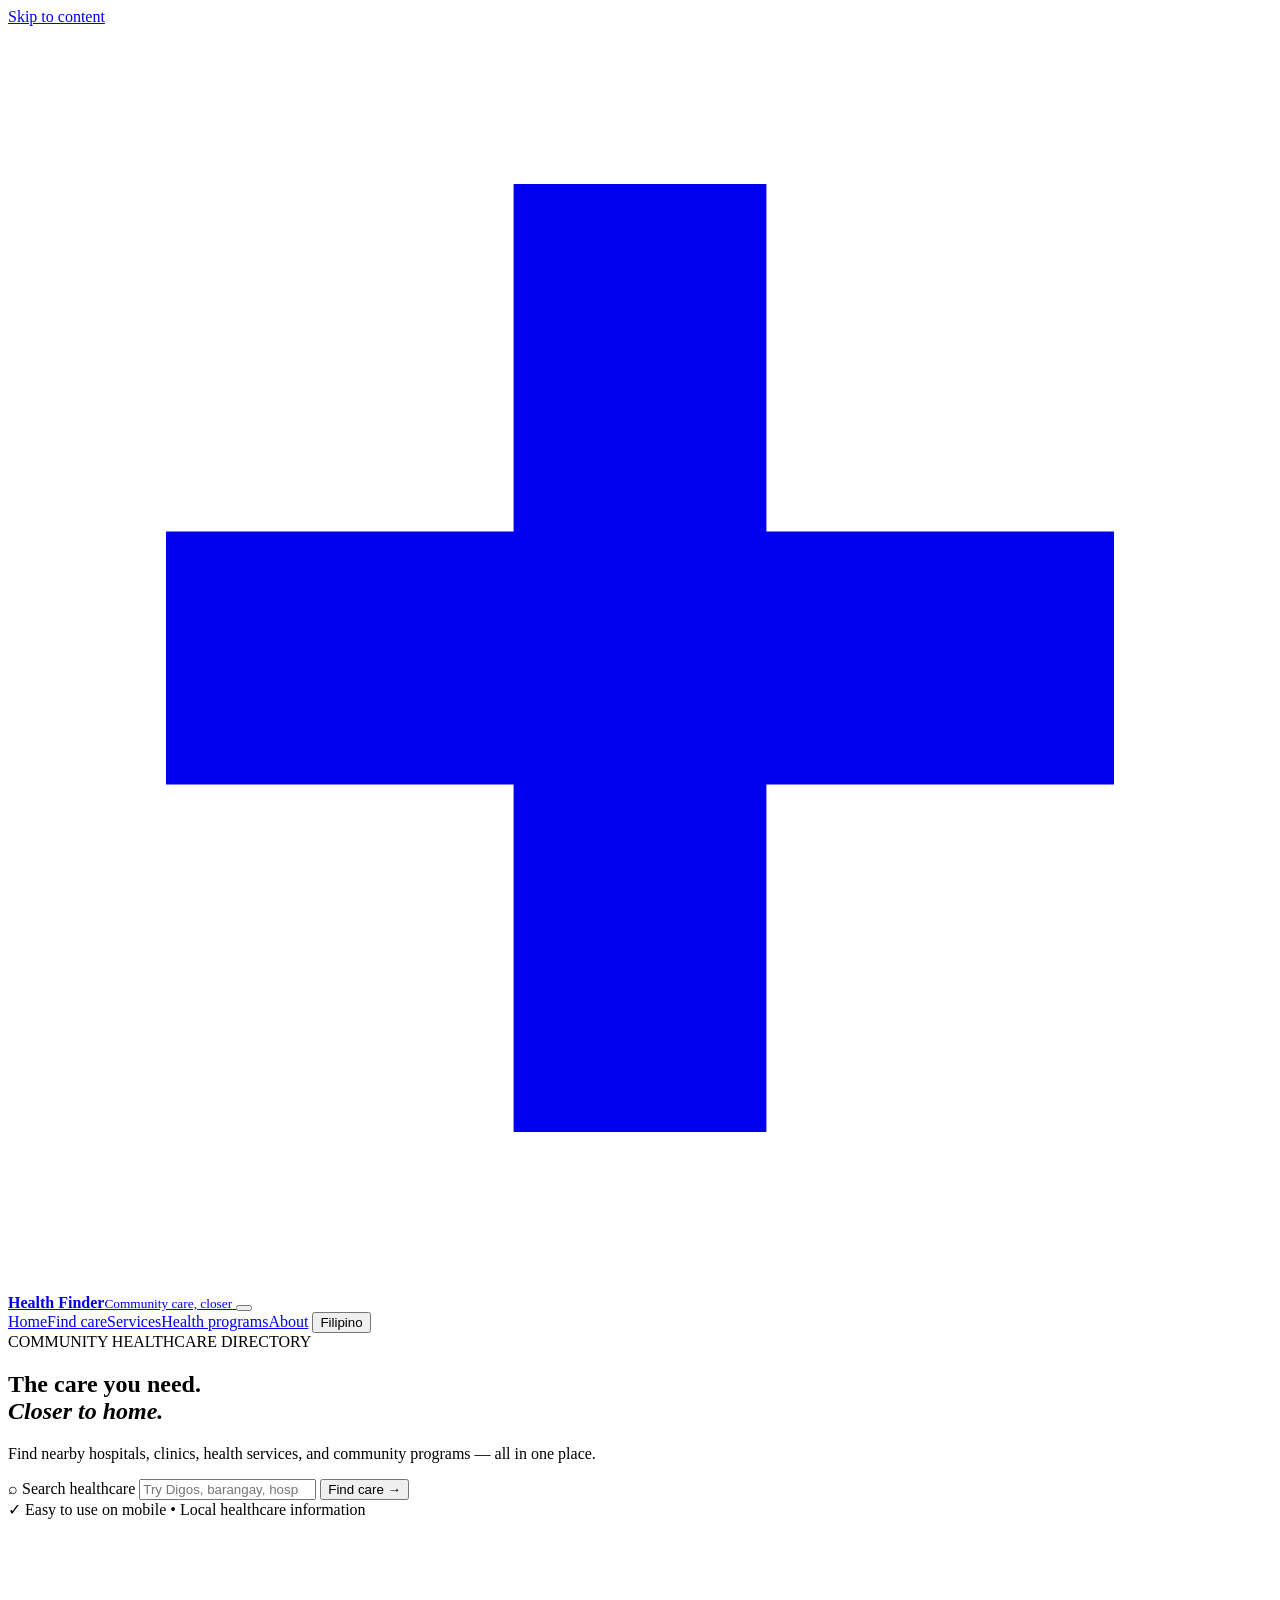
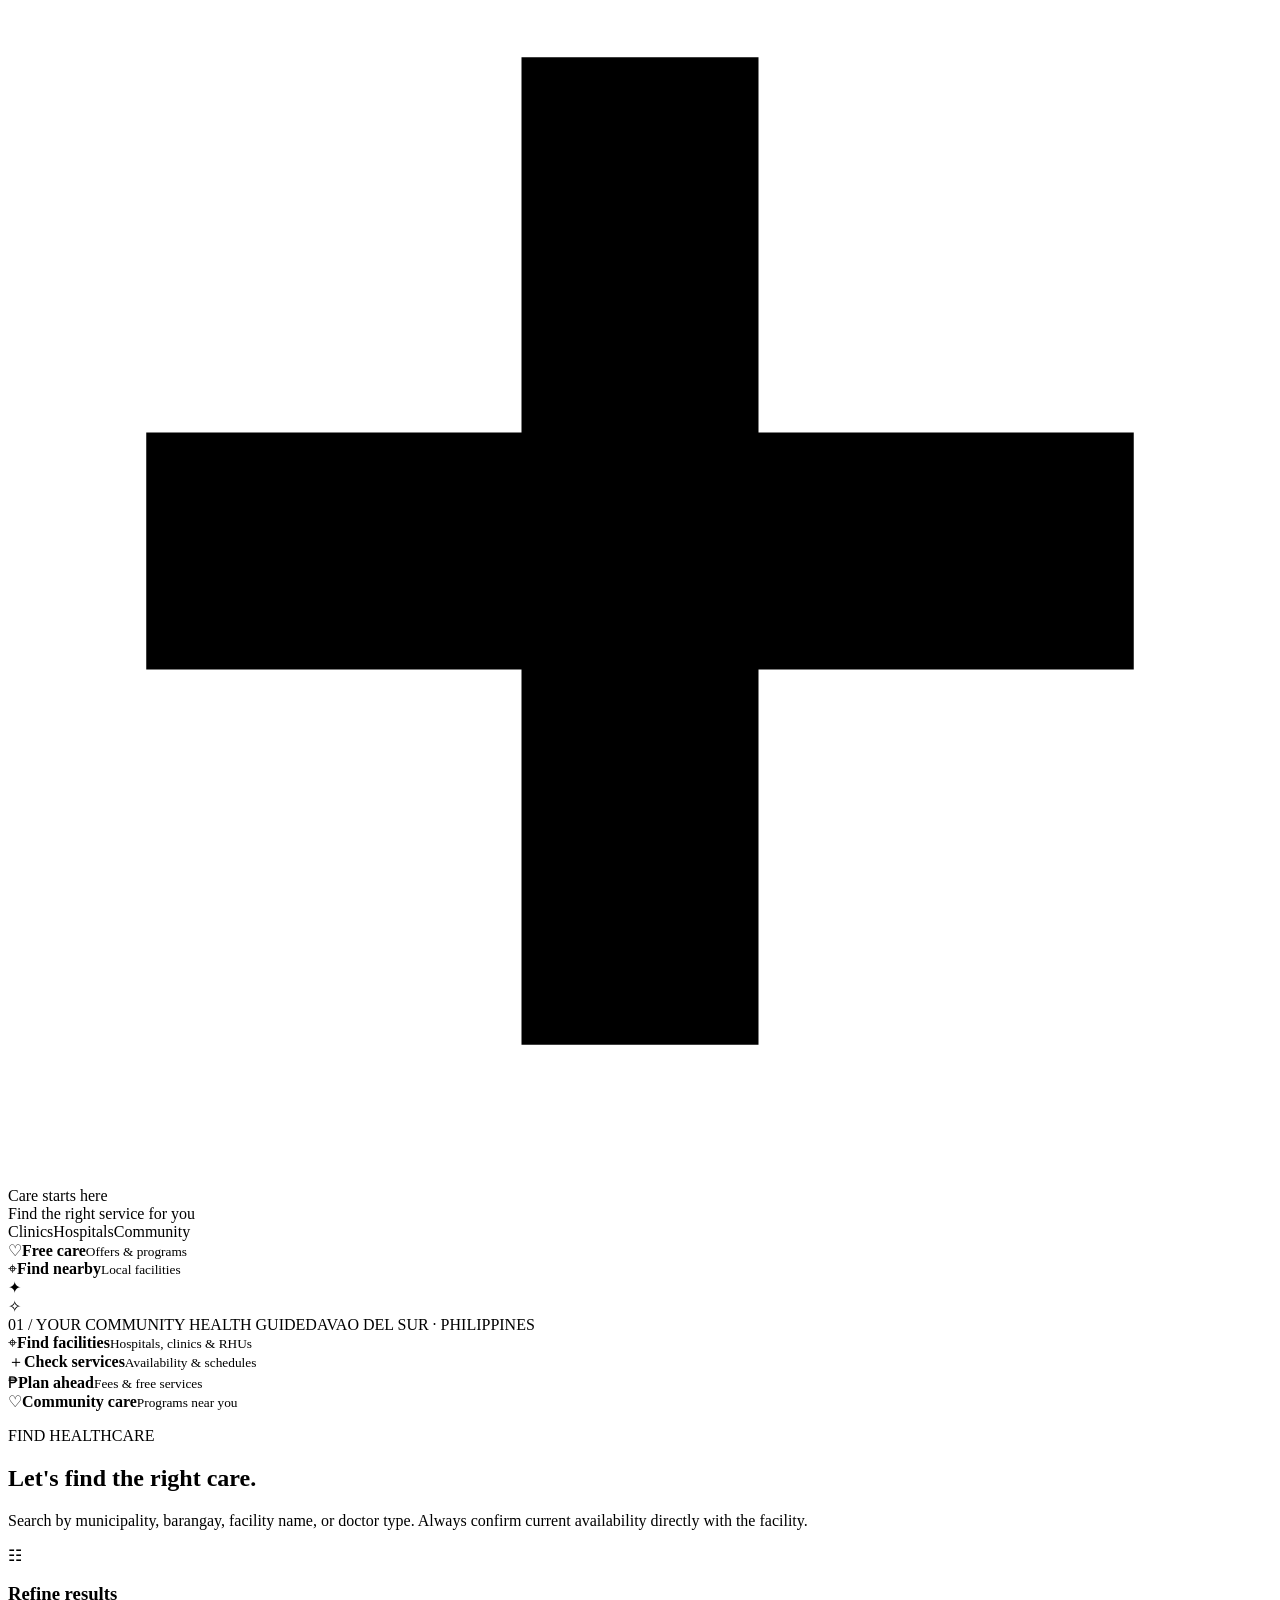
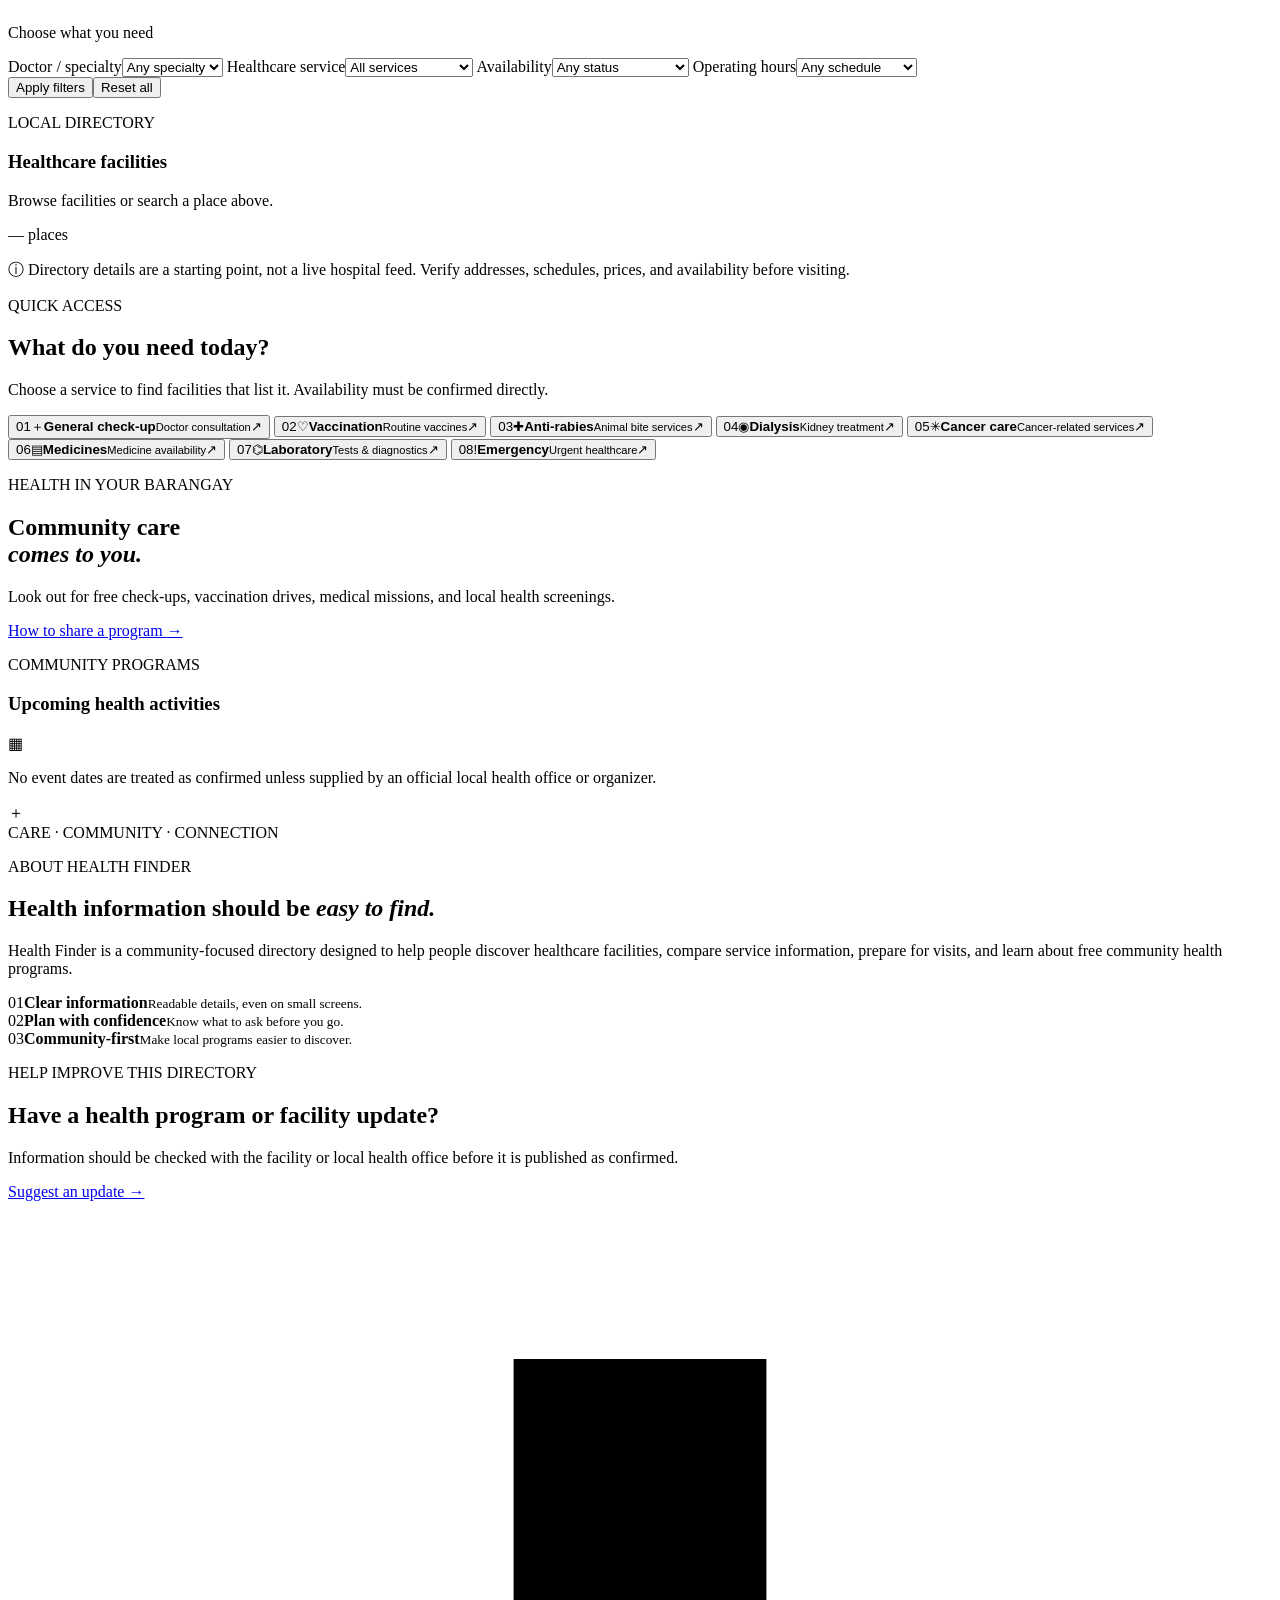
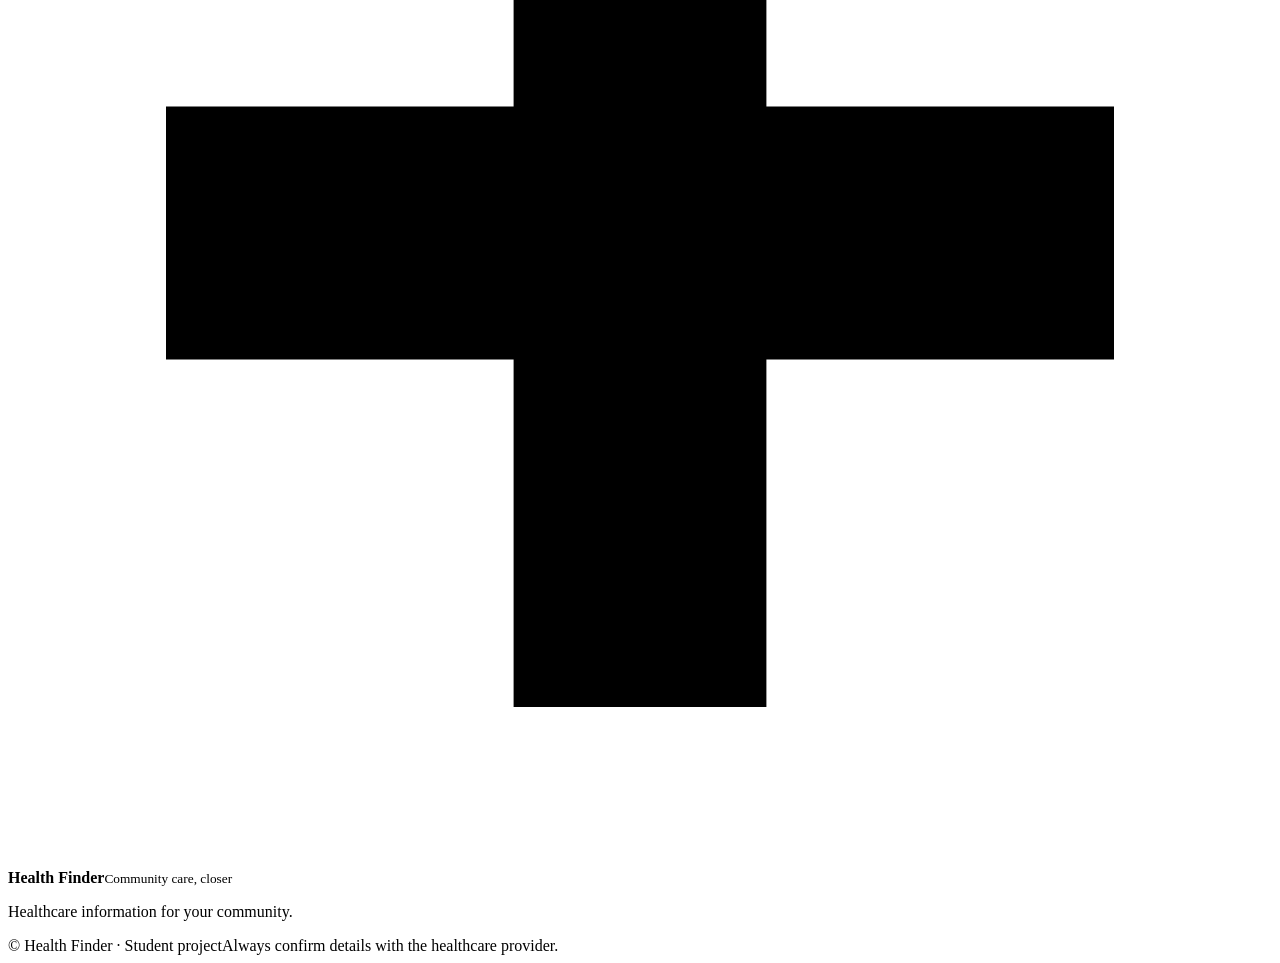
==== public/index.html @ 8dbba654 "Enhance Health Finder into a polished, mobile-friendly healthcare directory that supports the eight " ====
<!doctype html>
<html lang="en">
<head>
  <meta charset="utf-8">
  <meta name="viewport" content="width=device-width, initial-scale=1, viewport-fit=cover">
  <meta name="theme-color" content="#0b2545">
  <meta name="description" content="Find healthcare facilities, services, fees, free healthcare offers, and barangay health programs in Davao del Sur.">
  <title>Health Finder — Community Healthcare, Made Easier</title>
  <link rel="stylesheet" href="/style.css">
</head>
<body>
  <a class="skip-link" href="#main">Skip to content</a>
  <header class="site-header">
    <div class="nav-wrap">
      <a class="brand" href="#home" aria-label="Health Finder home">
        <span class="brand-mark" aria-hidden="true"><svg viewBox="0 0 40 40"><path d="M16 5h8v11h11v8H24v11h-8V24H5v-8h11z" fill="currentColor"/></svg></span>
        <span><strong>Health Finder</strong><small>Community care, closer</small></span>
      </a>
      <button class="menu-toggle" id="menuToggle" aria-expanded="false" aria-controls="navLinks" aria-label="Open navigation"><span></span><span></span><span></span></button>
      <nav id="navLinks" class="nav-links" aria-label="Main navigation">
        <a href="#home" class="active">Home</a><a href="#find">Find care</a><a href="#services">Services</a><a href="#programs">Health programs</a><a href="#about">About</a>
        <button class="lang-toggle" id="languageBtn" type="button" aria-label="Switch language">Filipino</button>
      </nav>
    </div>
  </header>

  <main id="main">
    <section class="hero" id="home">
      <div class="hero-glow glow-a"></div><div class="hero-glow glow-b"></div>
      <div class="hero-grid">
        <div class="hero-copy">
          <div class="eyebrow"><span class="live-dot"></span><span data-i18n="eyebrow">COMMUNITY HEALTHCARE DIRECTORY</span></div>
          <h1 data-i18n="heroTitle">The care you need.<br><em>Closer to home.</em></h1>
          <p class="hero-lede" data-i18n="heroDesc">Find nearby hospitals, clinics, health services, and community programs — all in one place.</p>
          <form class="hero-search" id="searchForm">
            <span class="search-symbol" aria-hidden="true">⌕</span>
            <label class="visually-hidden" for="searchInput">Search healthcare</label>
            <input id="searchInput" type="search" placeholder="Try Digos, barangay, hospital..." autocomplete="off">
            <button type="submit" class="btn btn-primary"><span data-i18n="searchButton">Find care</span><span aria-hidden="true"> →</span></button>
          </form>
          <div class="hero-note"><span aria-hidden="true">✓</span> Easy to use on mobile <span class="note-sep">•</span> <span>Local healthcare information</span></div>
        </div>
        <div class="hero-visual" aria-label="Healthcare illustration">
          <div class="visual-orbit orbit-one"></div><div class="visual-orbit orbit-two"></div>
          <div class="visual-card main-visual-card">
            <div class="medical-icon"><svg viewBox="0 0 64 64" aria-hidden="true"><path d="M26 7h12v19h19v12H38v19H26V38H7V26h19z" fill="currentColor"/></svg></div>
            <div class="visual-card-title">Care starts here</div><div class="visual-card-sub">Find the right service for you</div>
            <div class="visual-pills"><span>Clinics</span><span>Hospitals</span><span>Community</span></div>
          </div>
          <div class="floating-chip chip-free"><span class="chip-icon">♡</span><span><b>Free care</b><small>Offers & programs</small></span></div>
          <div class="floating-chip chip-near"><span class="pin-icon">⌖</span><span><b>Find nearby</b><small>Local facilities</small></span></div>
          <div class="visual-spark spark-one">✦</div><div class="visual-spark spark-two">✧</div>
        </div>
      </div>
      <div class="hero-bottom"><span>01 / YOUR COMMUNITY HEALTH GUIDE</span><span class="hero-line"></span><span>DAVAO DEL SUR · PHILIPPINES</span></div>
    </section>

    <section class="trust-strip" aria-label="Website features">
      <div><span class="trust-icon">⌖</span><span><b>Find facilities</b><small>Hospitals, clinics & RHUs</small></span></div>
      <div><span class="trust-icon">＋</span><span><b>Check services</b><small>Availability & schedules</small></span></div>
      <div><span class="trust-icon">₱</span><span><b>Plan ahead</b><small>Fees & free services</small></span></div>
      <div><span class="trust-icon">♡</span><span><b>Community care</b><small>Programs near you</small></span></div>
    </section>

    <section class="section find-section" id="find">
      <div class="section-heading split-heading">
        <div><p class="section-kicker">FIND HEALTHCARE</p><h2 data-i18n="findTitle">Let's find the right care.</h2></div>
        <p>Search by municipality, barangay, facility name, or doctor type. Always confirm current availability directly with the facility.</p>
      </div>
      <div class="search-layout">
        <aside class="filter-panel">
          <div class="filter-title"><span class="filter-icon">☷</span><div><h3>Refine results</h3><p>Choose what you need</p></div></div>
          <label for="doctorFilter">Doctor / specialty</label><select id="doctorFilter"><option value="">Any specialty</option></select>
          <label for="serviceFilter">Healthcare service</label><select id="serviceFilter"><option value="">All services</option><option value="checkup">General check-up</option><option value="vaccination">Vaccination</option><option value="anti-rabies">Anti-rabies</option><option value="dialysis">Dialysis</option><option value="cancer">Cancer care</option><option value="medicine">Medicines</option><option value="laboratory">Laboratory</option><option value="emergency">Emergency</option></select>
          <label for="availabilityFilter">Availability</label><select id="availabilityFilter"><option value="">Any status</option><option value="confirmed">Listed as available</option><option value="free">Free services listed</option></select>
          <label for="scheduleFilter">Operating hours</label><select id="scheduleFilter"><option value="">Any schedule</option><option value="h24">Open 24 hours</option><option value="posted">Posted schedule</option></select>
          <div class="filter-actions"><button class="btn btn-primary btn-full" id="applyFilters" type="button">Apply filters</button><button class="reset-btn" id="resetFilters" type="button">Reset all</button></div>
        </aside>
        <div class="results-area">
          <div class="results-top"><div><p class="section-kicker">LOCAL DIRECTORY</p><h3 id="resultsTitle">Healthcare facilities</h3><p id="resultsMessage" aria-live="polite">Browse facilities or search a place above.</p></div><span class="result-count" id="resultCount">— places</span></div>
          <div id="resultsContainer" class="results-grid"></div>
          <div class="empty-state" id="emptyState" hidden><span class="empty-symbol">⌕</span><h3>No matching facilities</h3><p>Try another municipality, specialty, or filter.</p><button id="emptyReset" class="btn btn-outline" type="button">Clear filters</button></div>
          <p class="data-note"><span aria-hidden="true">ⓘ</span> Directory details are a starting point, not a live hospital feed. Verify addresses, schedules, prices, and availability before visiting.</p>
        </div>
      </div>
      <div class="facility-details" id="facilityDetails" hidden aria-live="polite">
        <div class="details-head"><div><p class="section-kicker">FACILITY PROFILE</p><h2 id="detailTitle">Facility name</h2><p id="detailLocation"></p></div><button class="icon-close" id="closeDetailsBtn" type="button" aria-label="Close facility details">×</button></div>
        <div class="detail-tags" id="detailTags"></div>
        <div class="details-grid">
          <article class="detail-box"><span class="detail-icon">＋</span><div><small>Doctors / specialties</small><strong id="detailDoctor">Call to confirm</strong></div></article>
          <article class="detail-box"><span class="detail-icon">▤</span><div><small>Medicines</small><strong id="detailMedicine">Call to confirm</strong></div></article>
          <article class="detail-box"><span class="detail-icon">♡</span><div><small>Vaccination</small><strong id="detailVaccination">Call to confirm</strong></div></article>
          <article class="detail-box"><span class="detail-icon">◷</span><div><small>Operating schedule</small><strong id="detailSchedule">Call to confirm</strong></div></article>
          <article class="detail-box"><span class="detail-icon">₱</span><div><small>Consultation / service fees</small><strong id="detailPrice">Contact facility for current prices</strong></div></article>
          <article class="detail-box"><span class="detail-icon">♡</span><div><small>Free healthcare offers</small><strong id="detailFree">No verified offer listed</strong></div></article>
        </div>
        <div class="detail-footer"><div><small>Contact number</small><strong id="detailPhone">Not listed — verify locally</strong></div><a id="callFacility" class="btn btn-primary" href="#" hidden>Call facility</a></div>
        <p class="medical-disclaimer">For emergencies, contact local emergency services. This directory is informational and does not replace professional medical advice.</p>
      </div>
    </section>

    <section class="section services-section" id="services">
      <div class="section-heading"><p class="section-kicker">QUICK ACCESS</p><h2 data-i18n="servicesTitle">What do you need today?</h2><p>Choose a service to find facilities that list it. Availability must be confirmed directly.</p></div>
      <div class="service-grid">
        <button class="service-card" data-service="checkup"><span class="service-number">01</span><span class="service-icon">＋</span><strong>General check-up</strong><small>Doctor consultation</small><span class="service-arrow">↗</span></button>
        <button class="service-card" data-service="vaccination"><span class="service-number">02</span><span class="service-icon">♡</span><strong>Vaccination</strong><small>Routine vaccines</small><span class="service-arrow">↗</span></button>
        <button class="service-card" data-service="anti-rabies"><span class="service-number">03</span><span class="service-icon">✚</span><strong>Anti-rabies</strong><small>Animal bite services</small><span class="service-arrow">↗</span></button>
        <button class="service-card" data-service="dialysis"><span class="service-number">04</span><span class="service-icon">◉</span><strong>Dialysis</strong><small>Kidney treatment</small><span class="service-arrow">↗</span></button>
        <button class="service-card" data-service="cancer"><span class="service-number">05</span><span class="service-icon">✳</span><strong>Cancer care</strong><small>Cancer-related services</small><span class="service-arrow">↗</span></button>
        <button class="service-card" data-service="medicine"><span class="service-number">06</span><span class="service-icon">▤</span><strong>Medicines</strong><small>Medicine availability</small><span class="service-arrow">↗</span></button>
        <button class="service-card" data-service="laboratory"><span class="service-number">07</span><span class="service-icon">⌬</span><strong>Laboratory</strong><small>Tests & diagnostics</small><span class="service-arrow">↗</span></button>
        <button class="service-card" data-service="emergency"><span class="service-number">08</span><span class="service-icon">!</span><strong>Emergency</strong><small>Urgent healthcare</small><span class="service-arrow">↗</span></button>
      </div>
      <div class="service-panel" id="servicePanel" hidden><div class="panel-head"><div><p class="section-kicker">SERVICE RESULTS</p><h3 id="panelTitle">Service</h3><p id="panelCount" aria-live="polite"></p></div><button class="icon-close" id="panelClose" type="button" aria-label="Close service results">×</button></div><div id="panelList" class="panel-list"></div></div>
    </section>

    <section class="program-section" id="programs">
      <div class="section program-layout">
        <div class="program-intro"><p class="section-kicker light-kicker">HEALTH IN YOUR BARANGAY</p><h2>Community care<br><em>comes to you.</em></h2><p>Look out for free check-ups, vaccination drives, medical missions, and local health screenings.</p><a href="#contact" class="text-link">How to share a program <span>→</span></a></div>
        <div class="program-content"><div class="program-top"><div><p class="section-kicker light-kicker">COMMUNITY PROGRAMS</p><h3>Upcoming health activities</h3></div><span class="calendar-mark">▦</span></div><div id="programList" class="program-list"></div><p class="program-note">No event dates are treated as confirmed unless supplied by an official local health office or organizer.</p></div>
      </div>
    </section>

    <section class="section about-section" id="about">
      <div class="about-art"><div class="about-cross">＋</div><div class="about-circle circle-a"></div><div class="about-circle circle-b"></div><span class="about-caption">CARE · COMMUNITY · CONNECTION</span></div>
      <div class="about-copy"><p class="section-kicker">ABOUT HEALTH FINDER</p><h2>Health information should be <em>easy to find.</em></h2><p>Health Finder is a community-focused directory designed to help people discover healthcare facilities, compare service information, prepare for visits, and learn about free community health programs.</p><div class="about-points"><div><span>01</span><b>Clear information</b><small>Readable details, even on small screens.</small></div><div><span>02</span><b>Plan with confidence</b><small>Know what to ask before you go.</small></div><div><span>03</span><b>Community-first</b><small>Make local programs easier to discover.</small></div></div></div>
    </section>

    <section class="contact-band" id="contact"><div><p class="section-kicker light-kicker">HELP IMPROVE THIS DIRECTORY</p><h2>Have a health program or facility update?</h2><p>Information should be checked with the facility or local health office before it is published as confirmed.</p></div><a class="btn btn-light" href="mailto:healthfinder@example.com?subject=Health%20Finder%20information%20update">Suggest an update <span>→</span></a></section>
  </main>
  <footer class="site-footer"><div class="footer-brand"><span class="brand-mark"><svg viewBox="0 0 40 40"><path d="M16 5h8v11h11v8H24v11h-8V24H5v-8h11z" fill="currentColor"/></svg></span><span><strong>Health Finder</strong><small>Community care, closer</small></span></div><p>Healthcare information for your community.</p><div class="footer-bottom"><span>© <span id="year"></span> Health Finder · Student project</span><span>Always confirm details with the healthcare provider.</span></div></footer>
  <script src="/script.js" defer></script>
</body>
</html>
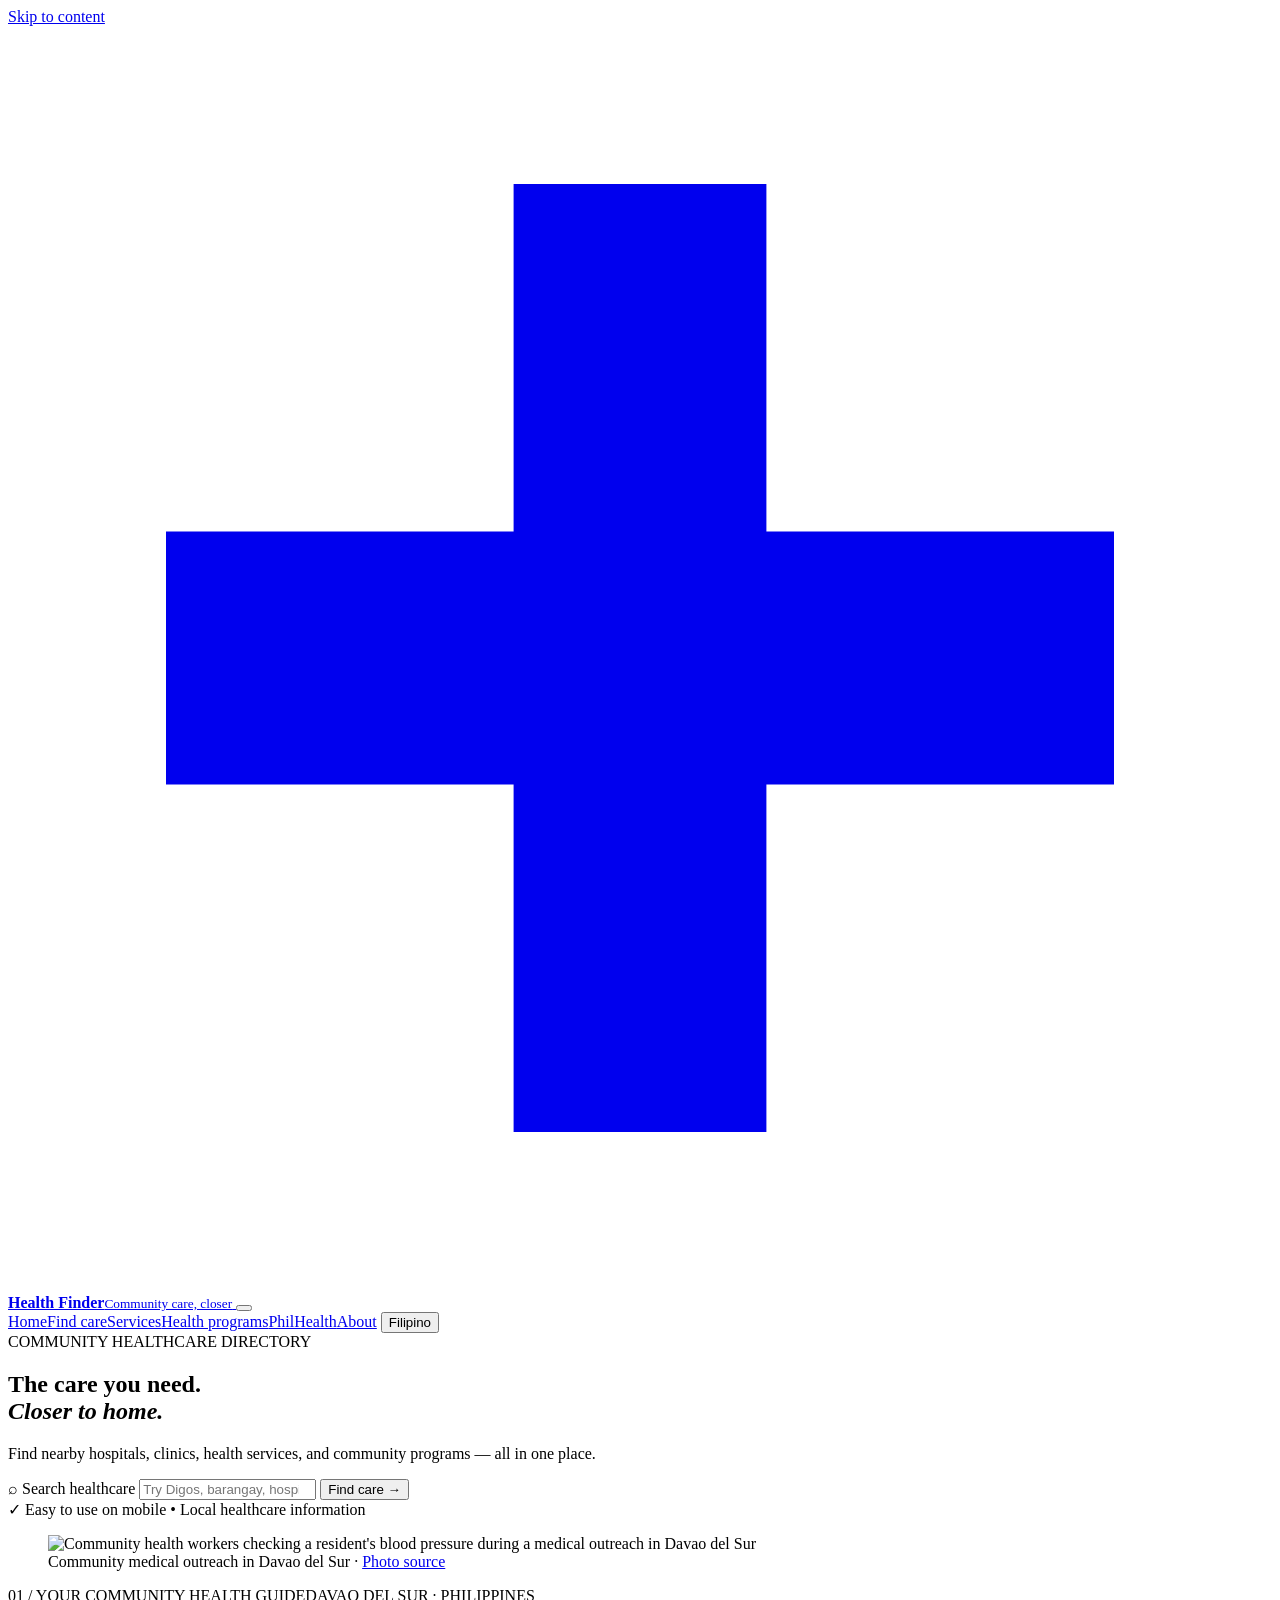
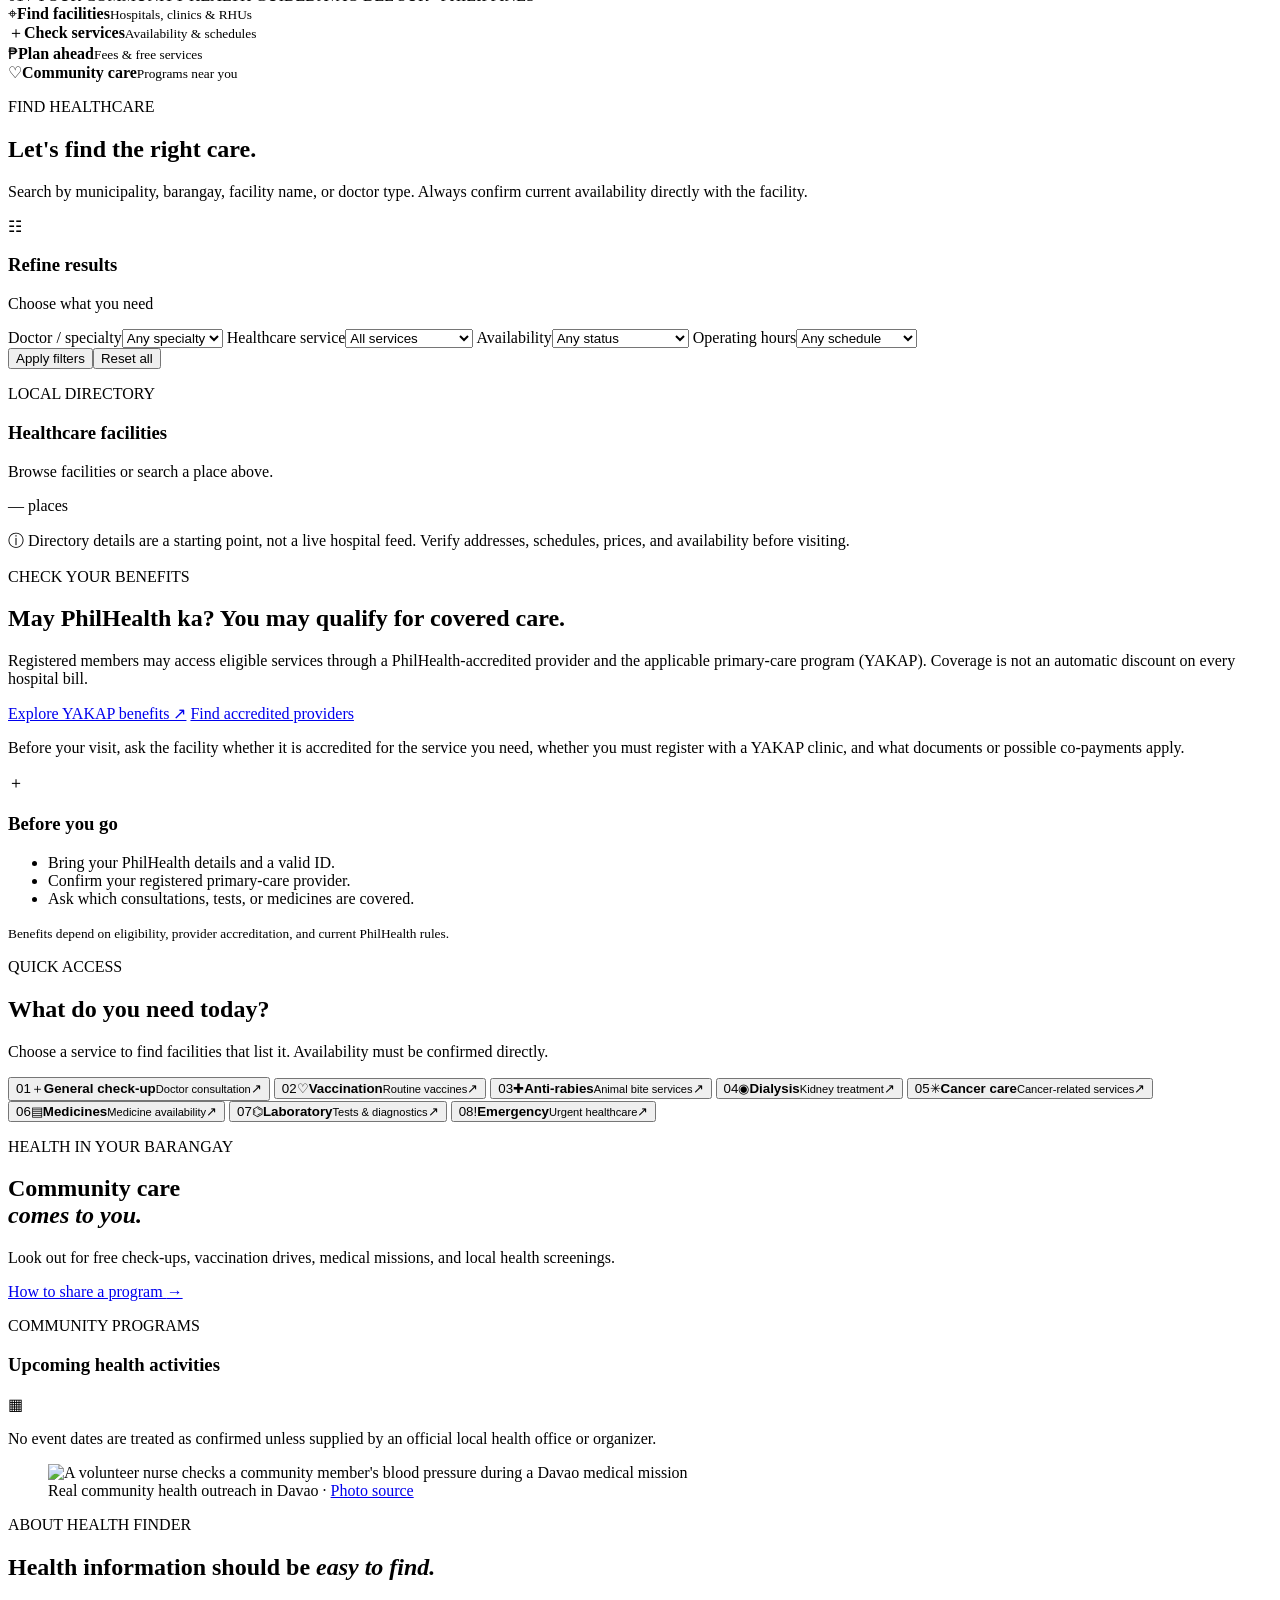
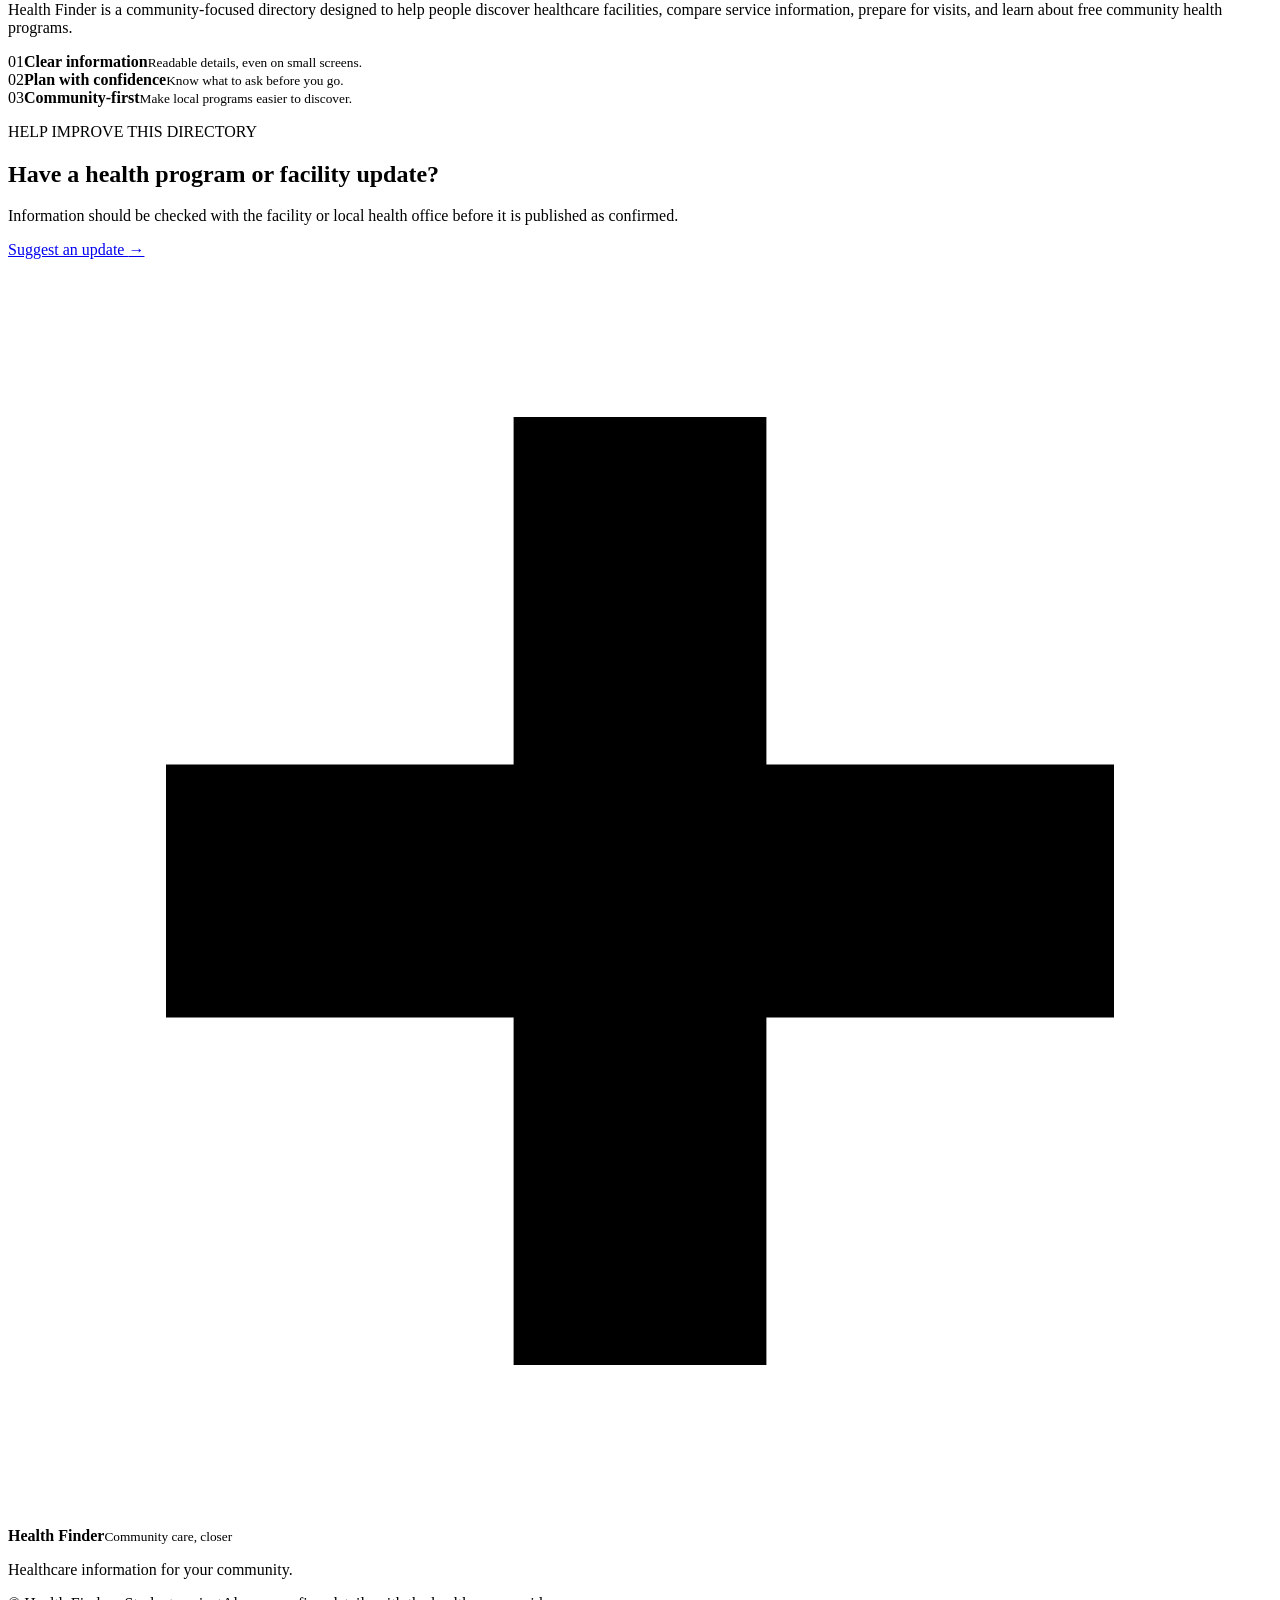
==== commit 31a7eb1d: "Hide the long healthcare facility list until users search, change the hero and overall palette to li" ====
--- a/public/index.html
+++ b/public/index.html
@@ -18,7 +18,7 @@
       </a>
       <button class="menu-toggle" id="menuToggle" aria-expanded="false" aria-controls="navLinks" aria-label="Open navigation"><span></span><span></span><span></span></button>
       <nav id="navLinks" class="nav-links" aria-label="Main navigation">
-        <a href="#home" class="active">Home</a><a href="#find">Find care</a><a href="#services">Services</a><a href="#programs">Health programs</a><a href="#about">About</a>
+        <a href="#home" class="active">Home</a><a href="#find">Find care</a><a href="#services">Services</a><a href="#programs">Health programs</a><a href="#philhealth">PhilHealth</a><a href="#about">About</a>
         <button class="lang-toggle" id="languageBtn" type="button" aria-label="Switch language">Filipino</button>
       </nav>
     </div>
@@ -40,17 +40,10 @@
           </form>
           <div class="hero-note"><span aria-hidden="true">✓</span> Easy to use on mobile <span class="note-sep">•</span> <span>Local healthcare information</span></div>
         </div>
-        <div class="hero-visual" aria-label="Healthcare illustration">
-          <div class="visual-orbit orbit-one"></div><div class="visual-orbit orbit-two"></div>
-          <div class="visual-card main-visual-card">
-            <div class="medical-icon"><svg viewBox="0 0 64 64" aria-hidden="true"><path d="M26 7h12v19h19v12H38v19H26V38H7V26h19z" fill="currentColor"/></svg></div>
-            <div class="visual-card-title">Care starts here</div><div class="visual-card-sub">Find the right service for you</div>
-            <div class="visual-pills"><span>Clinics</span><span>Hospitals</span><span>Community</span></div>
-          </div>
-          <div class="floating-chip chip-free"><span class="chip-icon">♡</span><span><b>Free care</b><small>Offers & programs</small></span></div>
-          <div class="floating-chip chip-near"><span class="pin-icon">⌖</span><span><b>Find nearby</b><small>Local facilities</small></span></div>
-          <div class="visual-spark spark-one">✦</div><div class="visual-spark spark-two">✧</div>
-        </div>
+        <figure class="hero-visual photo-visual">
+          <img src="https://media.philstar.com/photos/2022/10/01/medical-mission_2022-10-01_16-46-46.jpg" alt="Community health workers checking a resident's blood pressure during a medical outreach in Davao del Sur" loading="eager">
+          <figcaption>Community medical outreach in Davao del Sur · <a href="https://www.philstar.com/nation/2022/10/01/2213594/1407-villagers-davao-town-gets-free-health-services" target="_blank" rel="noopener noreferrer">Photo source</a></figcaption>
+        </figure>
       </div>
       <div class="hero-bottom"><span>01 / YOUR COMMUNITY HEALTH GUIDE</span><span class="hero-line"></span><span>DAVAO DEL SUR · PHILIPPINES</span></div>
     </section>
@@ -99,6 +92,27 @@
       </div>
     </section>
 
+    <section class="section philhealth-section" id="philhealth" aria-labelledby="philhealthTitle">
+      <div class="philhealth-card">
+        <div class="philhealth-copy">
+          <p class="section-kicker">CHECK YOUR BENEFITS</p>
+          <h2 id="philhealthTitle">May PhilHealth ka? You may qualify for covered care.</h2>
+          <p>Registered members may access eligible services through a PhilHealth-accredited provider and the applicable primary-care program (YAKAP). Coverage is not an automatic discount on every hospital bill.</p>
+          <div class="philhealth-actions">
+            <a class="btn btn-primary" href="https://www.philhealth.gov.ph/yakap/" target="_blank" rel="noopener noreferrer">Explore YAKAP benefits ↗</a>
+            <a class="philhealth-text-link" href="https://www.philhealth.gov.ph/partners/providers/" target="_blank" rel="noopener noreferrer">Find accredited providers</a>
+          </div>
+          <p class="philhealth-note">Before your visit, ask the facility whether it is accredited for the service you need, whether you must register with a YAKAP clinic, and what documents or possible co-payments apply.</p>
+        </div>
+        <div class="philhealth-check" aria-label="PhilHealth guidance">
+          <span class="philhealth-icon" aria-hidden="true">＋</span>
+          <h3>Before you go</h3>
+          <ul><li>Bring your PhilHealth details and a valid ID.</li><li>Confirm your registered primary-care provider.</li><li>Ask which consultations, tests, or medicines are covered.</li></ul>
+          <small>Benefits depend on eligibility, provider accreditation, and current PhilHealth rules.</small>
+        </div>
+      </div>
+    </section>
+
     <section class="section services-section" id="services">
       <div class="section-heading"><p class="section-kicker">QUICK ACCESS</p><h2 data-i18n="servicesTitle">What do you need today?</h2><p>Choose a service to find facilities that list it. Availability must be confirmed directly.</p></div>
       <div class="service-grid">
@@ -122,7 +136,7 @@
     </section>
 
     <section class="section about-section" id="about">
-      <div class="about-art"><div class="about-cross">＋</div><div class="about-circle circle-a"></div><div class="about-circle circle-b"></div><span class="about-caption">CARE · COMMUNITY · CONNECTION</span></div>
+      <figure class="about-art about-photo"><img src="https://news-ph.churchofjesuschrist.org/media/orig/Mormon_Newsroom_Philippines-Medical_Mission-.jpg" alt="A volunteer nurse checks a community member's blood pressure during a Davao medical mission" loading="lazy"><figcaption>Real community health outreach in Davao · <a href="https://news-ph.churchofjesuschrist.org/article/medical-mission-davao" target="_blank" rel="noopener noreferrer">Photo source</a></figcaption></figure>
       <div class="about-copy"><p class="section-kicker">ABOUT HEALTH FINDER</p><h2>Health information should be <em>easy to find.</em></h2><p>Health Finder is a community-focused directory designed to help people discover healthcare facilities, compare service information, prepare for visits, and learn about free community health programs.</p><div class="about-points"><div><span>01</span><b>Clear information</b><small>Readable details, even on small screens.</small></div><div><span>02</span><b>Plan with confidence</b><small>Know what to ask before you go.</small></div><div><span>03</span><b>Community-first</b><small>Make local programs easier to discover.</small></div></div></div>
     </section>
 
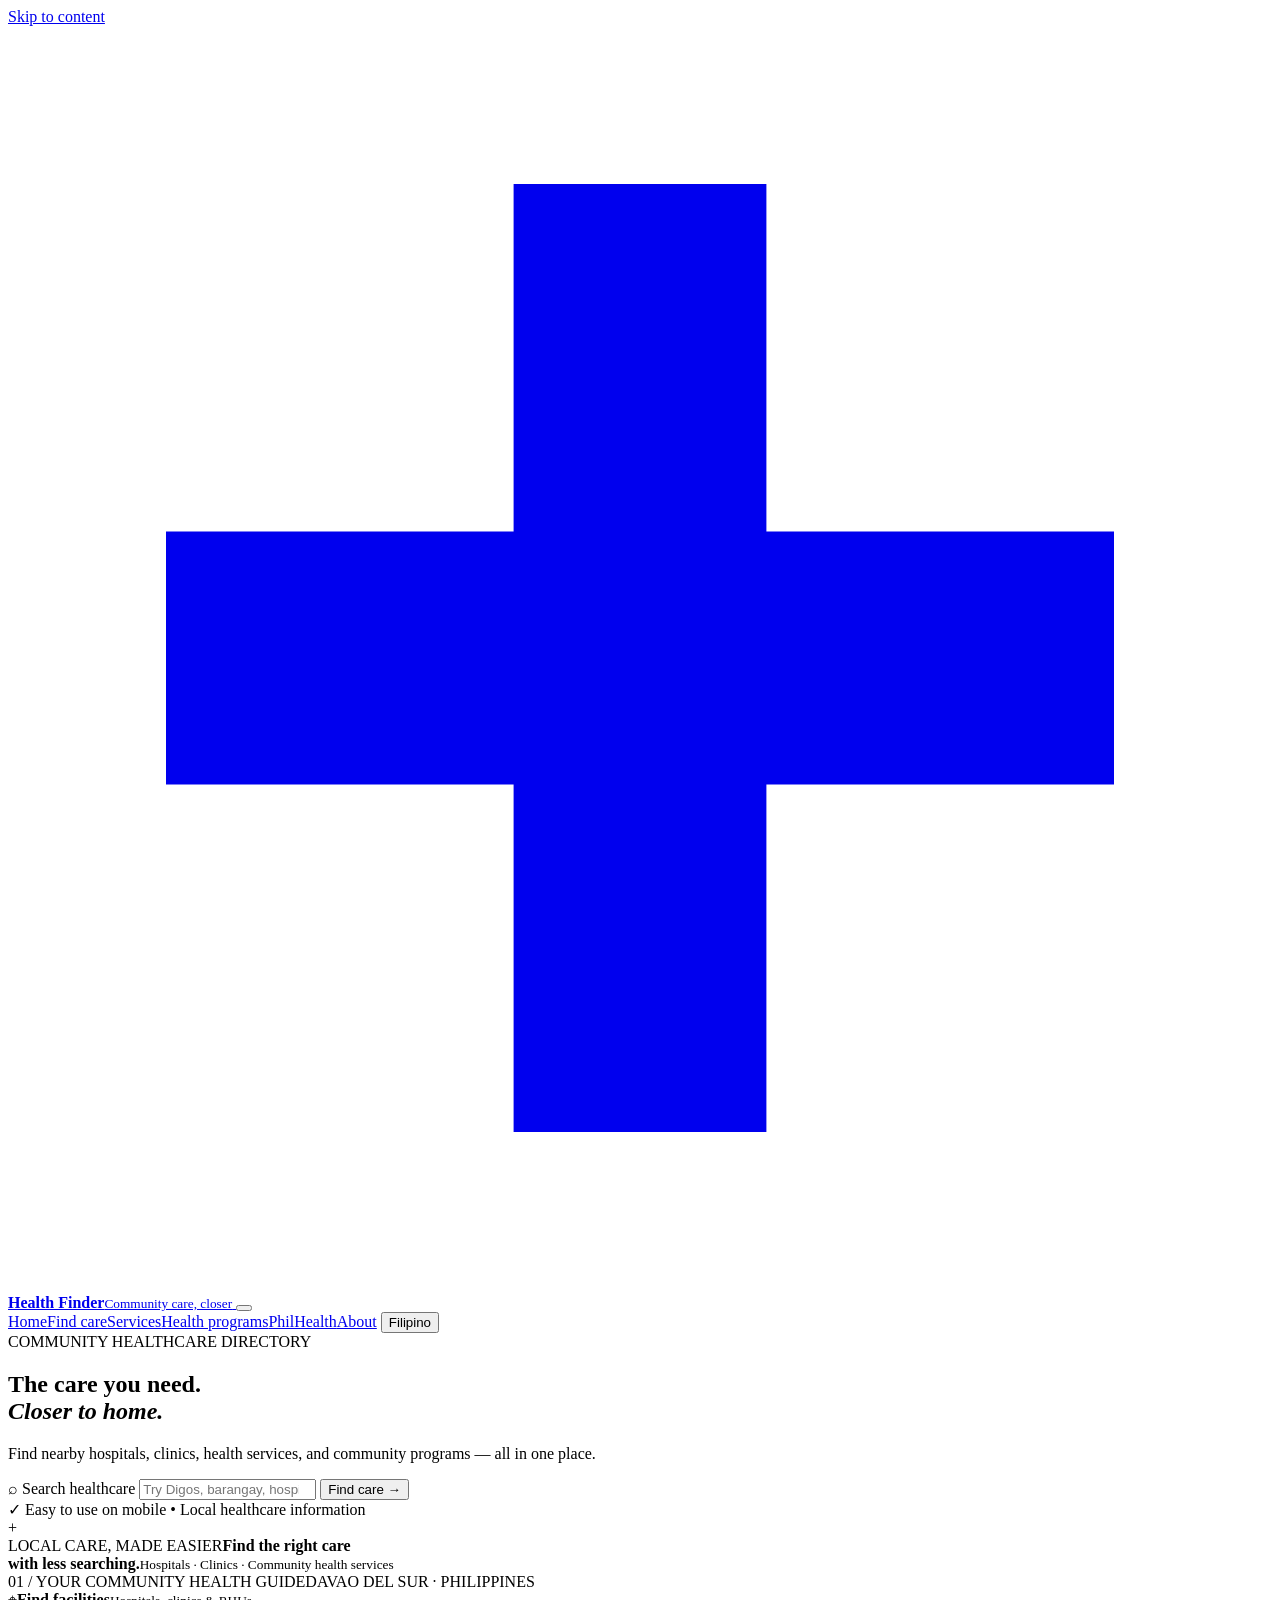
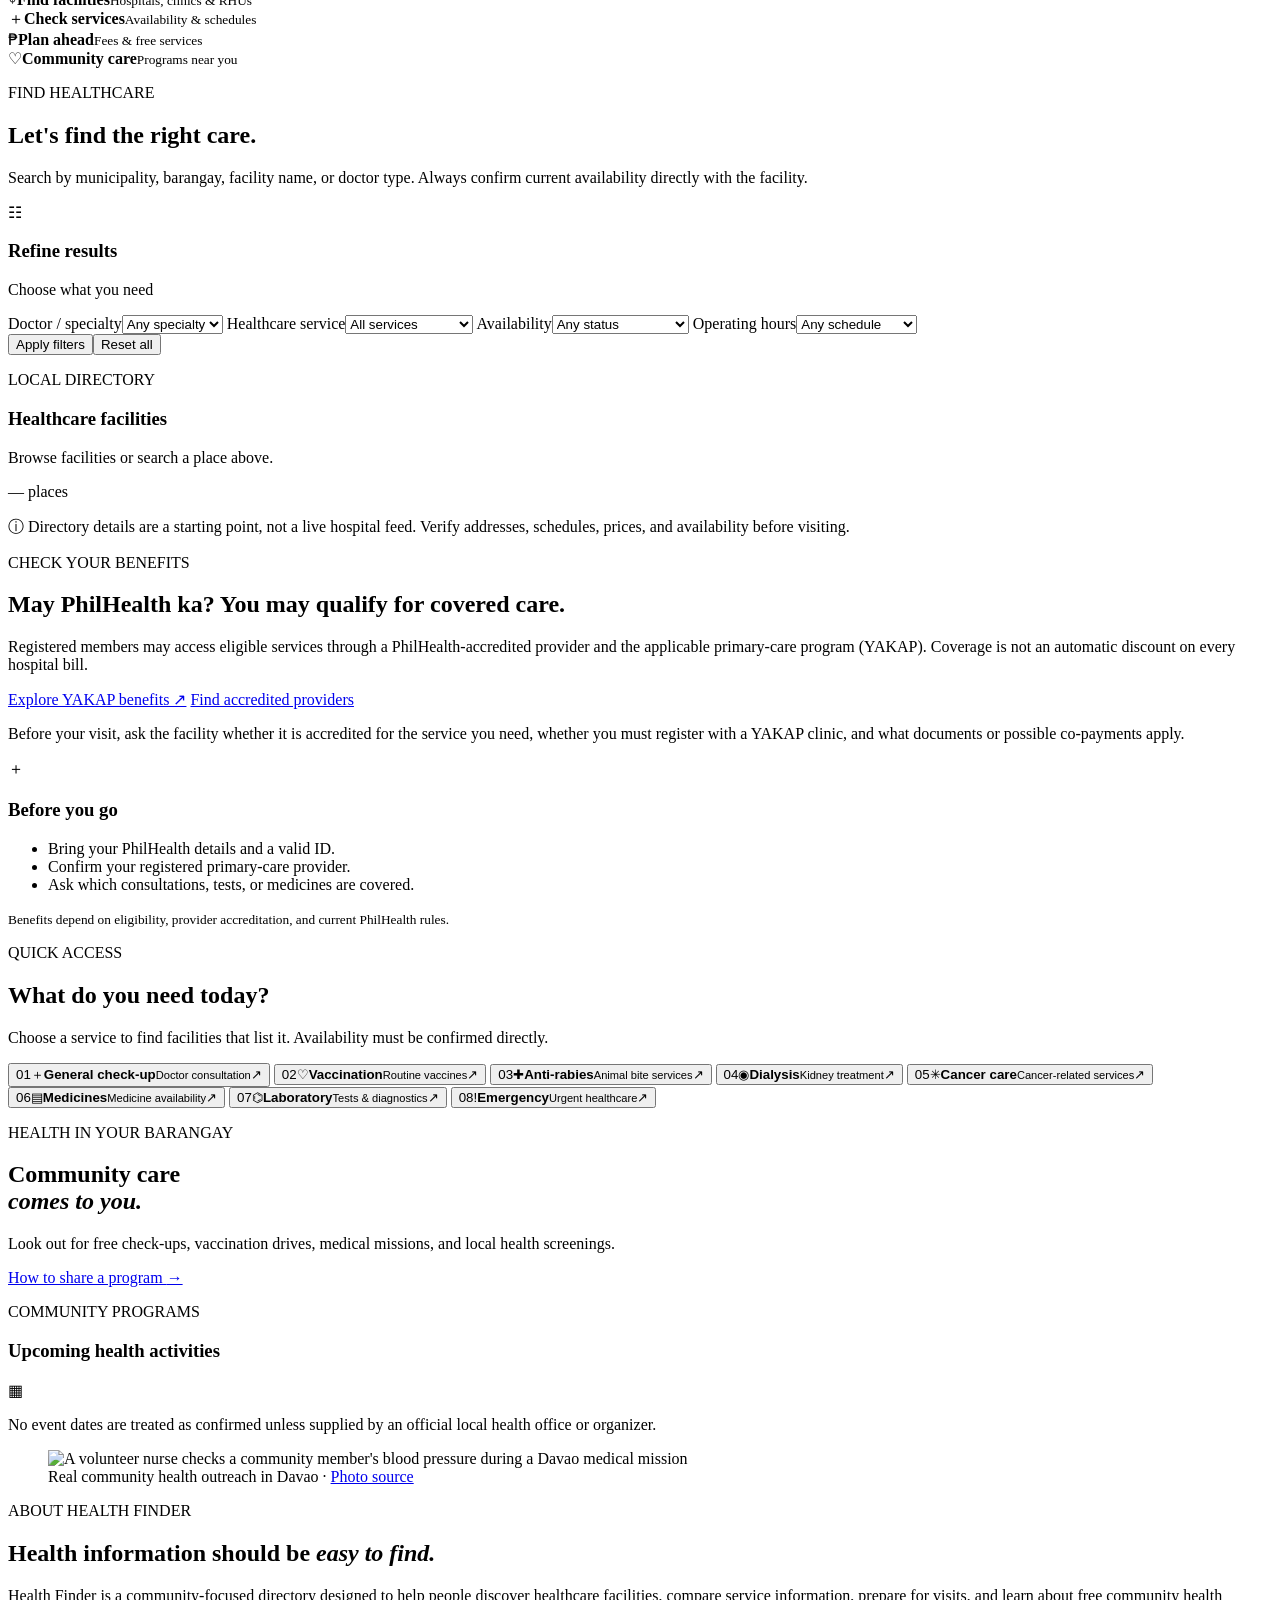
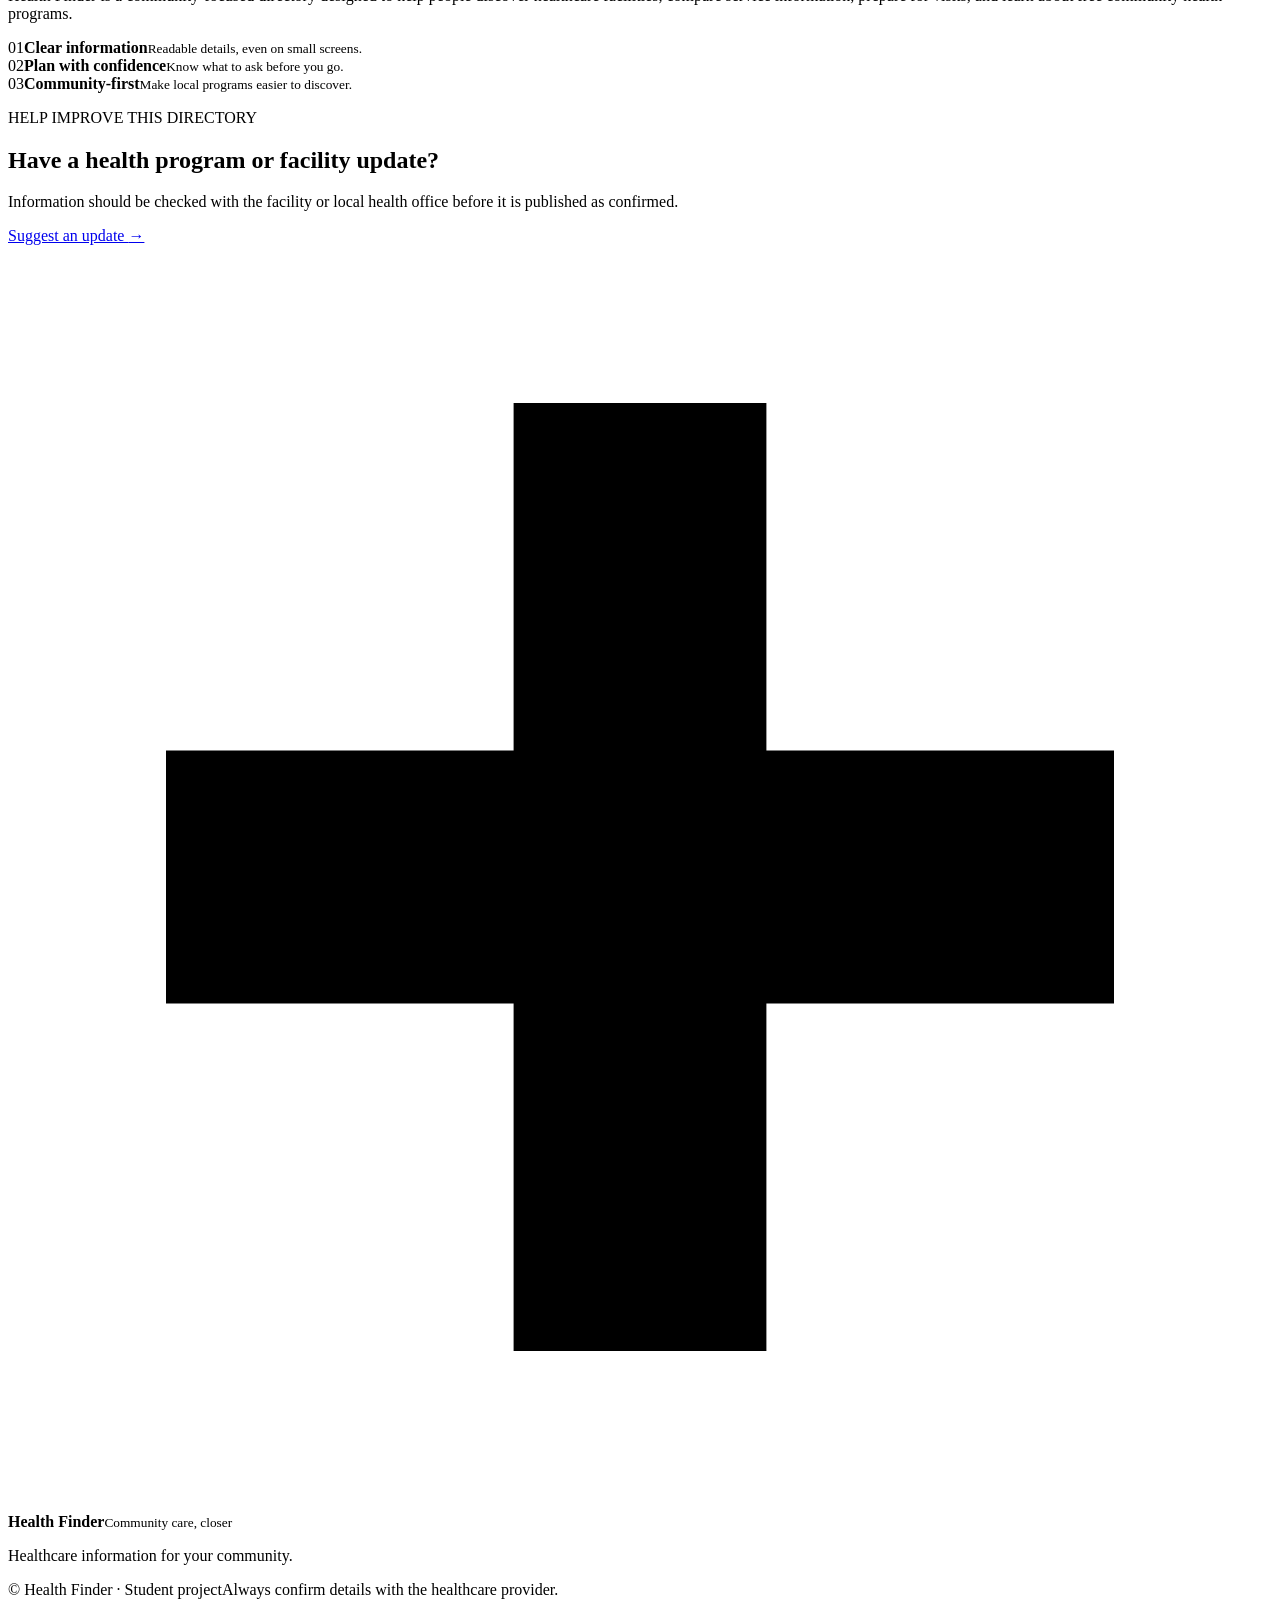
==== commit dcd8f539: "Clean up the Health Finder hero and mobile layout, add subtle scroll animations, and review the Dava" ====
--- a/public/index.html
+++ b/public/index.html
@@ -40,10 +40,7 @@
           </form>
           <div class="hero-note"><span aria-hidden="true">✓</span> Easy to use on mobile <span class="note-sep">•</span> <span>Local healthcare information</span></div>
         </div>
-        <figure class="hero-visual photo-visual">
-          <img src="https://media.philstar.com/photos/2022/10/01/medical-mission_2022-10-01_16-46-46.jpg" alt="Community health workers checking a resident's blood pressure during a medical outreach in Davao del Sur" loading="eager">
-          <figcaption>Community medical outreach in Davao del Sur · <a href="https://www.philstar.com/nation/2022/10/01/2213594/1407-villagers-davao-town-gets-free-health-services" target="_blank" rel="noopener noreferrer">Photo source</a></figcaption>
-        </figure>
+        <div class="hero-visual hero-summary" aria-hidden="true"><div class="hero-summary-mark">+</div><span>LOCAL CARE, MADE EASIER</span><strong>Find the right care<br>with less searching.</strong><small>Hospitals · Clinics · Community health services</small></div>
       </div>
       <div class="hero-bottom"><span>01 / YOUR COMMUNITY HEALTH GUIDE</span><span class="hero-line"></span><span>DAVAO DEL SUR · PHILIPPINES</span></div>
     </section>
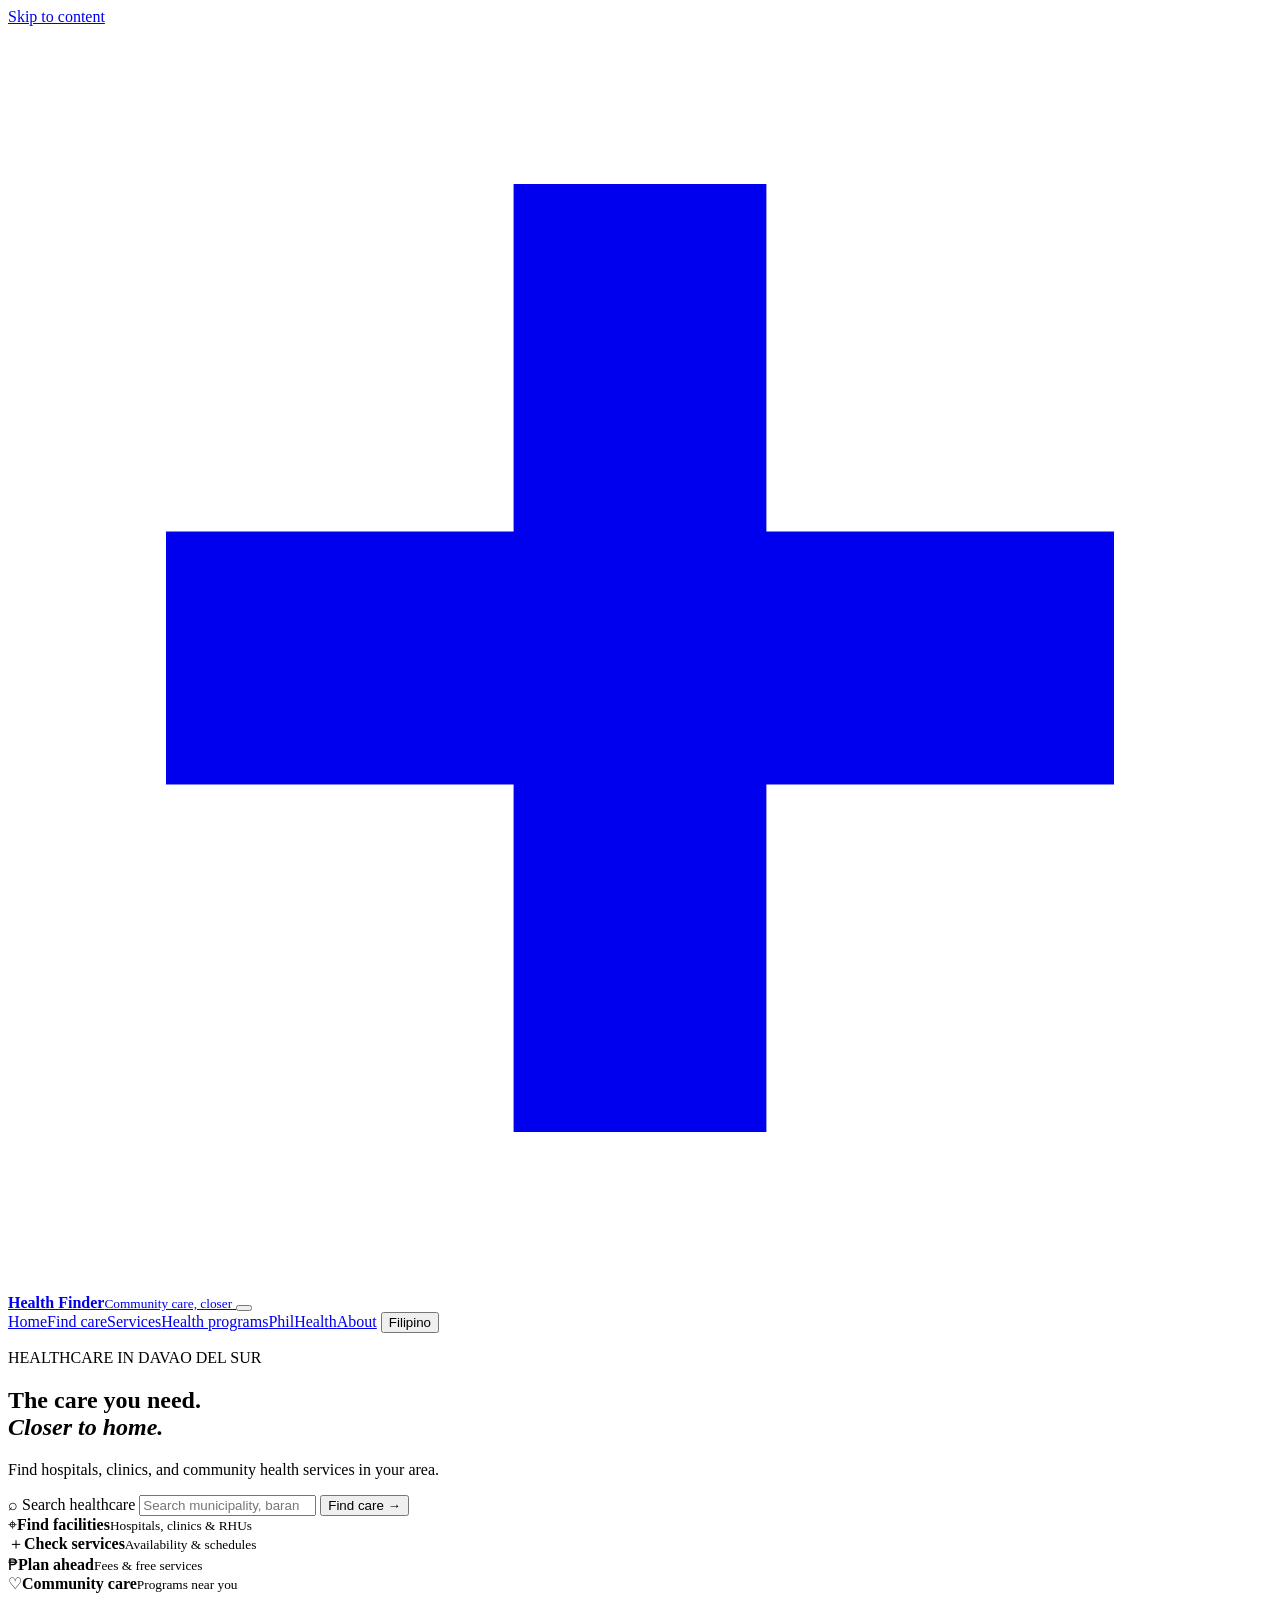
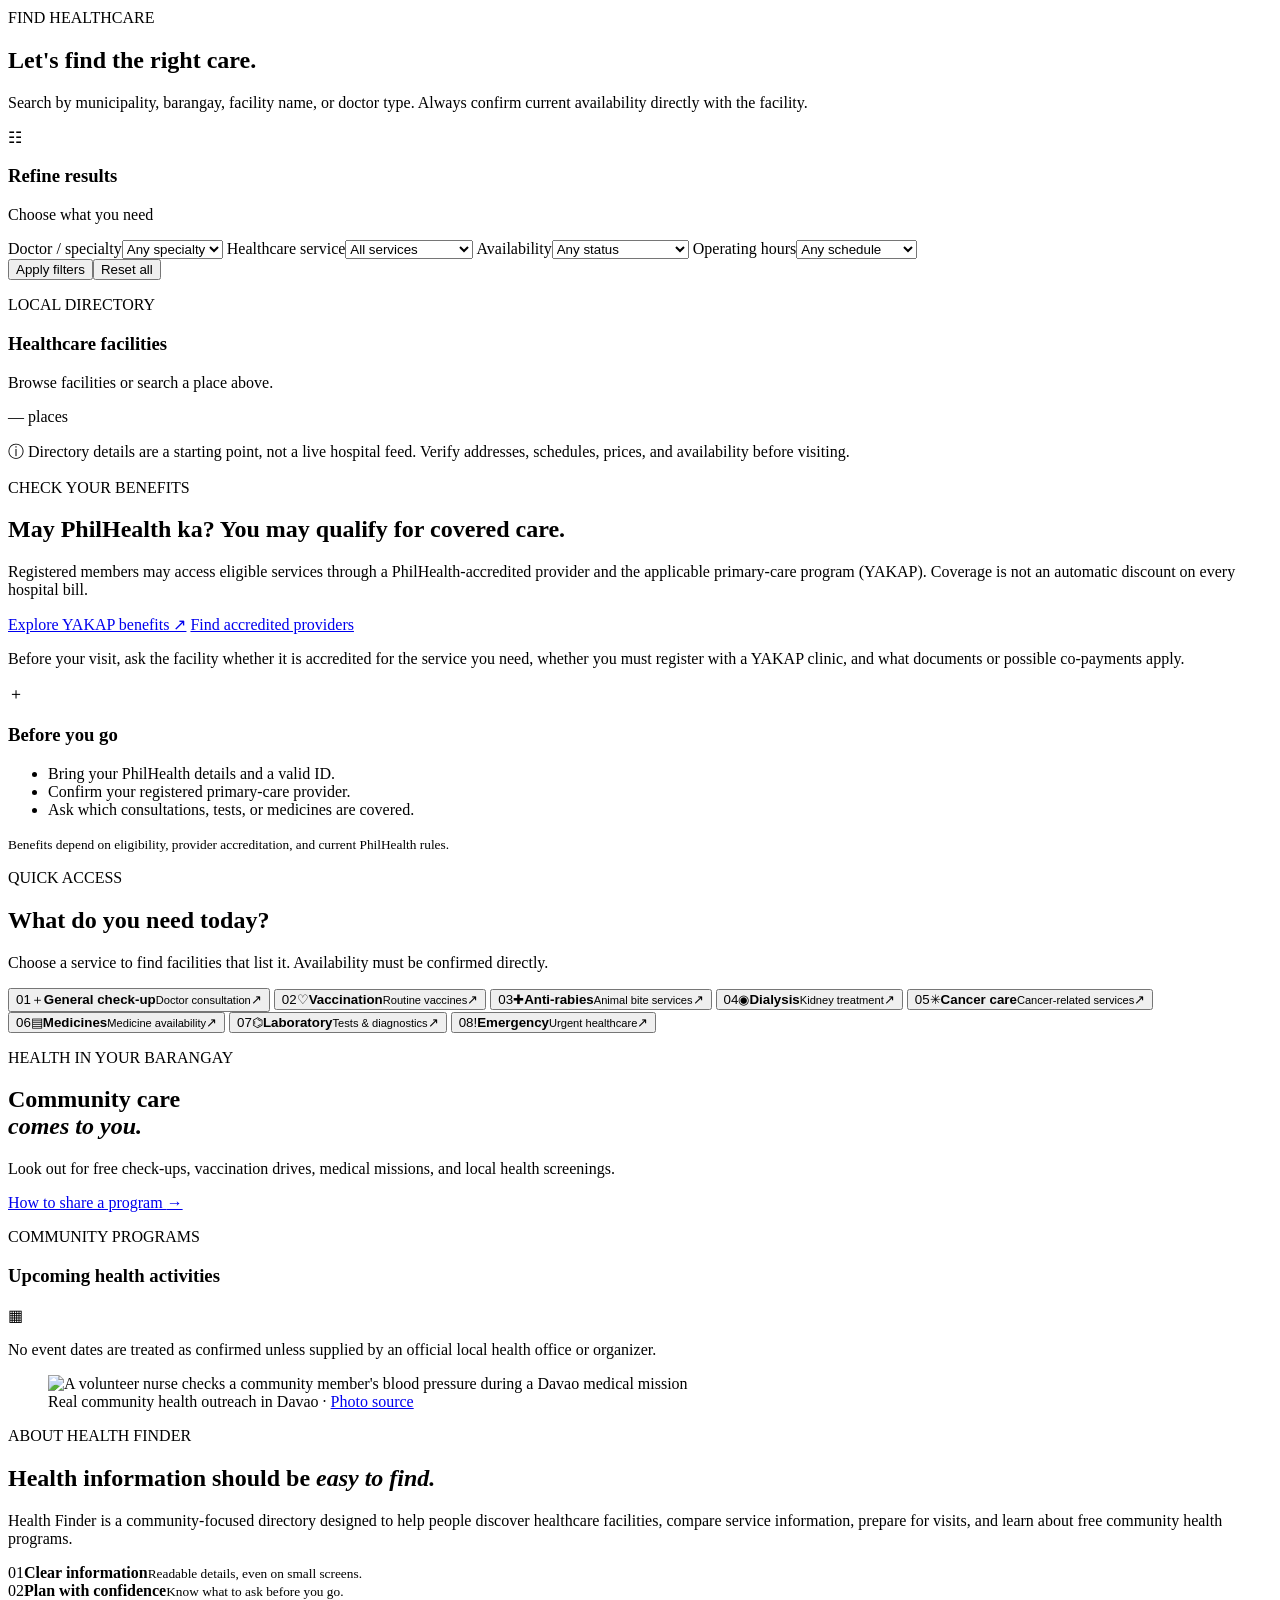
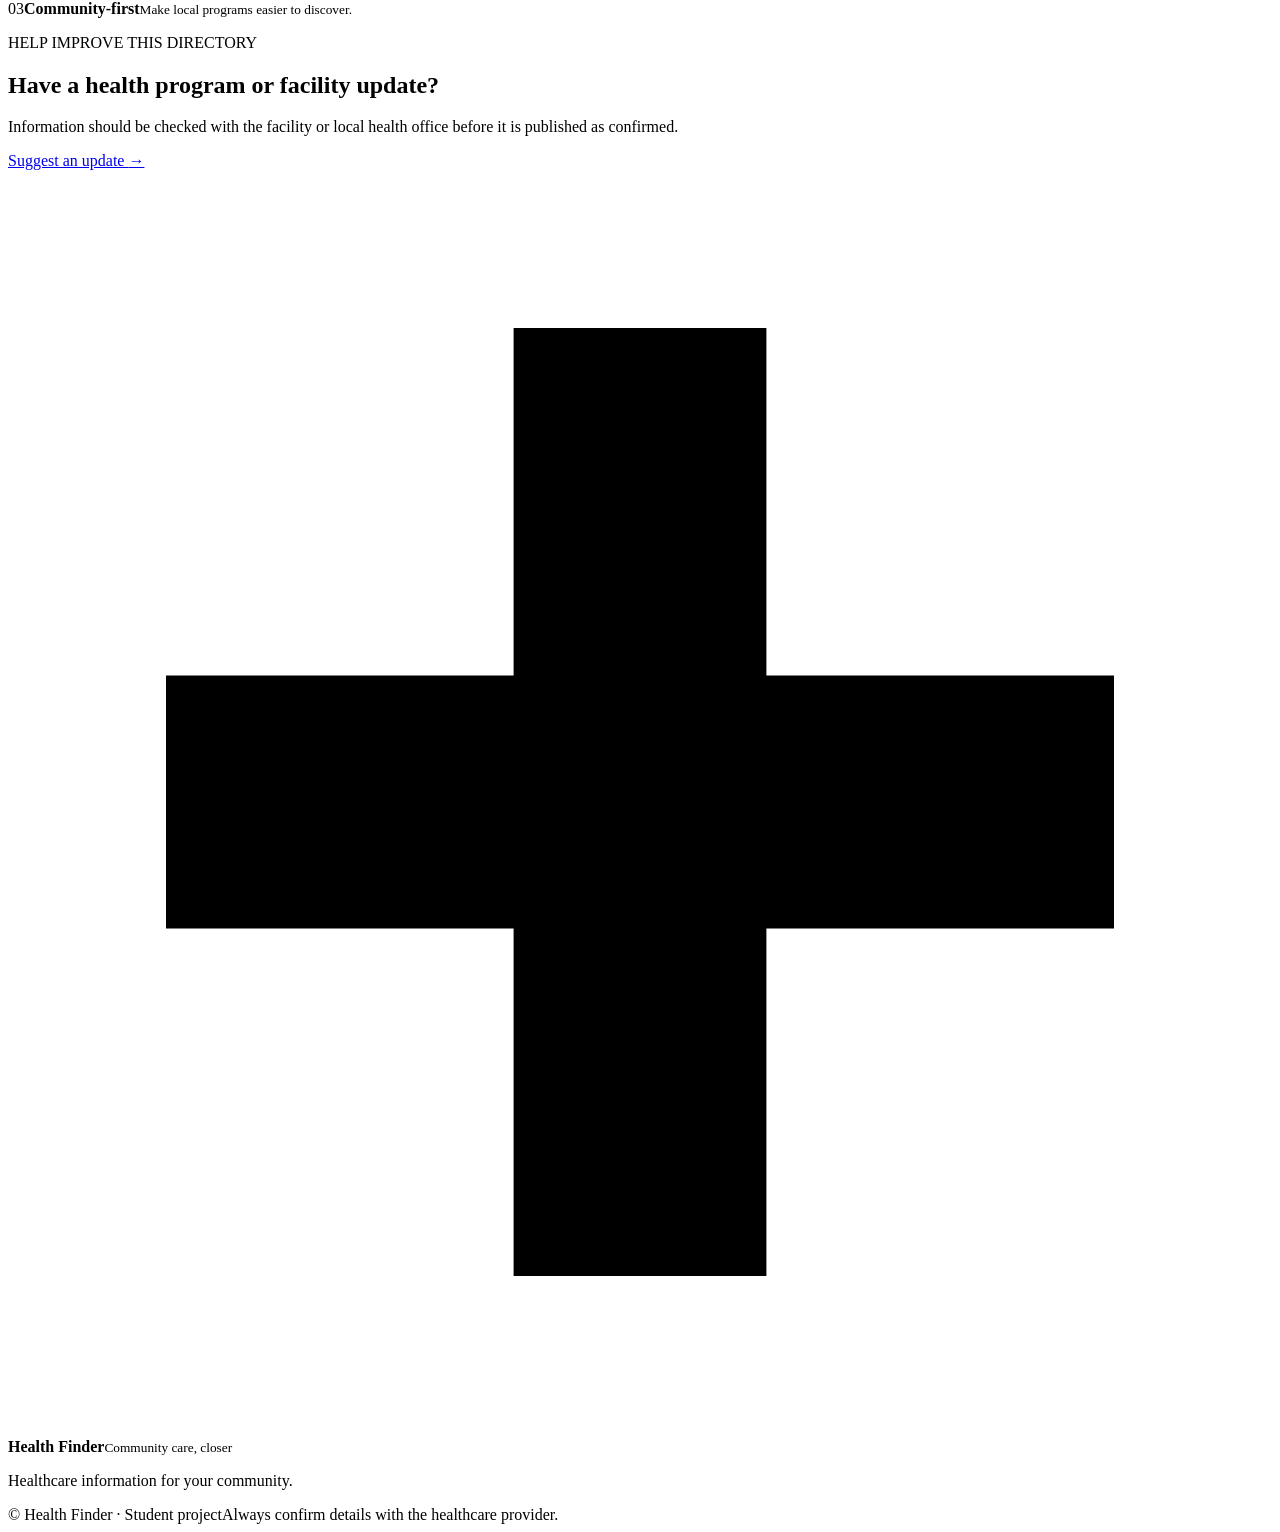
==== commit ce5d4a18: "Simplify and center the Health Finder homepage search, remove the extra feature strip, and update th" ====
--- a/public/index.html
+++ b/public/index.html
@@ -26,26 +26,20 @@
 
   <main id="main">
     <section class="hero" id="home">
-      <div class="hero-glow glow-a"></div><div class="hero-glow glow-b"></div>
-      <div class="hero-grid">
-        <div class="hero-copy">
-          <div class="eyebrow"><span class="live-dot"></span><span data-i18n="eyebrow">COMMUNITY HEALTHCARE DIRECTORY</span></div>
-          <h1 data-i18n="heroTitle">The care you need.<br><em>Closer to home.</em></h1>
-          <p class="hero-lede" data-i18n="heroDesc">Find nearby hospitals, clinics, health services, and community programs — all in one place.</p>
-          <form class="hero-search" id="searchForm">
-            <span class="search-symbol" aria-hidden="true">⌕</span>
-            <label class="visually-hidden" for="searchInput">Search healthcare</label>
-            <input id="searchInput" type="search" placeholder="Try Digos, barangay, hospital..." autocomplete="off">
-            <button type="submit" class="btn btn-primary"><span data-i18n="searchButton">Find care</span><span aria-hidden="true"> →</span></button>
-          </form>
-          <div class="hero-note"><span aria-hidden="true">✓</span> Easy to use on mobile <span class="note-sep">•</span> <span>Local healthcare information</span></div>
-        </div>
-        <div class="hero-visual hero-summary" aria-hidden="true"><div class="hero-summary-mark">+</div><span>LOCAL CARE, MADE EASIER</span><strong>Find the right care<br>with less searching.</strong><small>Hospitals · Clinics · Community health services</small></div>
+      <div class="hero-content-centered">
+        <p class="hero-kicker">HEALTHCARE IN DAVAO DEL SUR</p>
+        <h1 data-i18n="heroTitle">The care you need.<br><em>Closer to home.</em></h1>
+        <p class="hero-lede" data-i18n="heroDesc">Find hospitals, clinics, and community health services in your area.</p>
+        <form class="hero-search" id="searchForm">
+          <span class="search-symbol" aria-hidden="true">⌕</span>
+          <label class="visually-hidden" for="searchInput">Search healthcare</label>
+          <input id="searchInput" type="search" placeholder="Search municipality, barangay, or facility..." autocomplete="off">
+          <button type="submit" class="btn btn-primary"><span data-i18n="searchButton">Find care</span><span aria-hidden="true"> →</span></button>
+        </form>
       </div>
-      <div class="hero-bottom"><span>01 / YOUR COMMUNITY HEALTH GUIDE</span><span class="hero-line"></span><span>DAVAO DEL SUR · PHILIPPINES</span></div>
     </section>
 
-    <section class="trust-strip" aria-label="Website features">
+    <!-- Feature strip removed to keep the homepage uncluttered. -->
       <div><span class="trust-icon">⌖</span><span><b>Find facilities</b><small>Hospitals, clinics & RHUs</small></span></div>
       <div><span class="trust-icon">＋</span><span><b>Check services</b><small>Availability & schedules</small></span></div>
       <div><span class="trust-icon">₱</span><span><b>Plan ahead</b><small>Fees & free services</small></span></div>
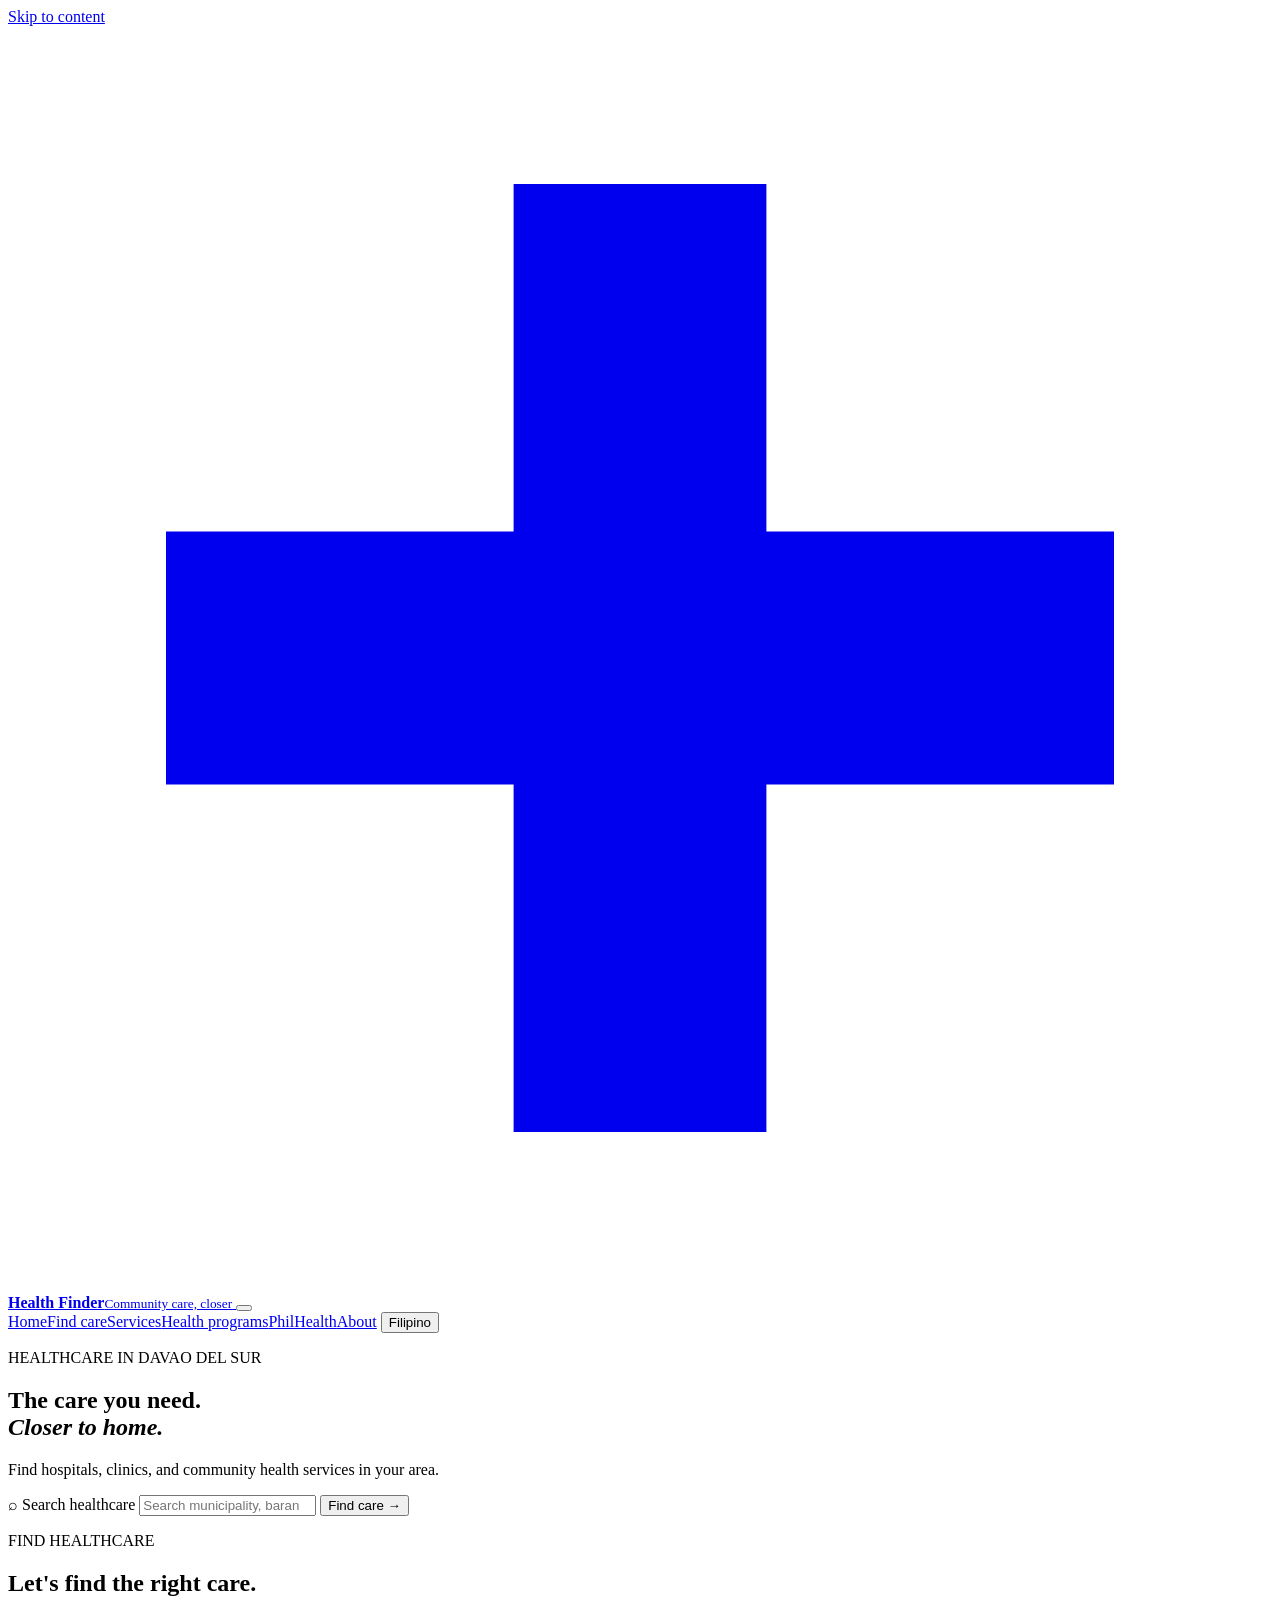
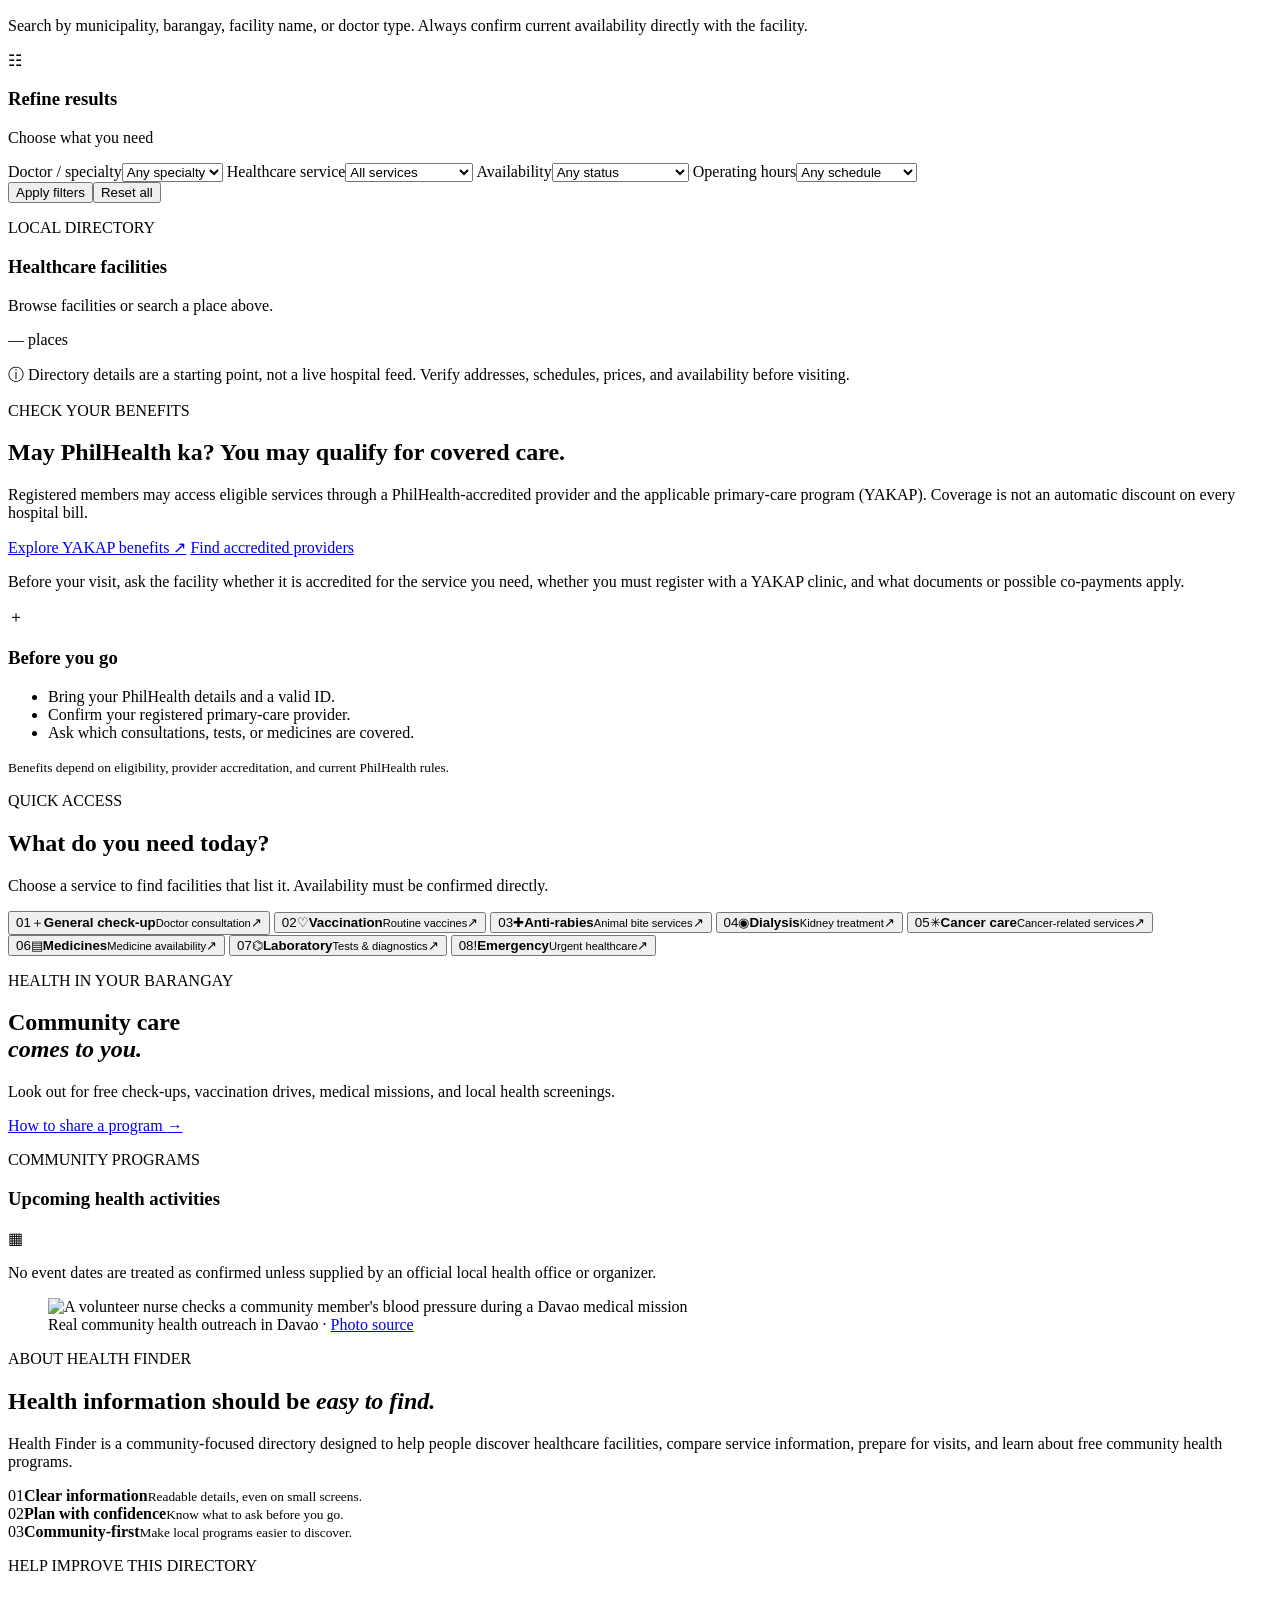
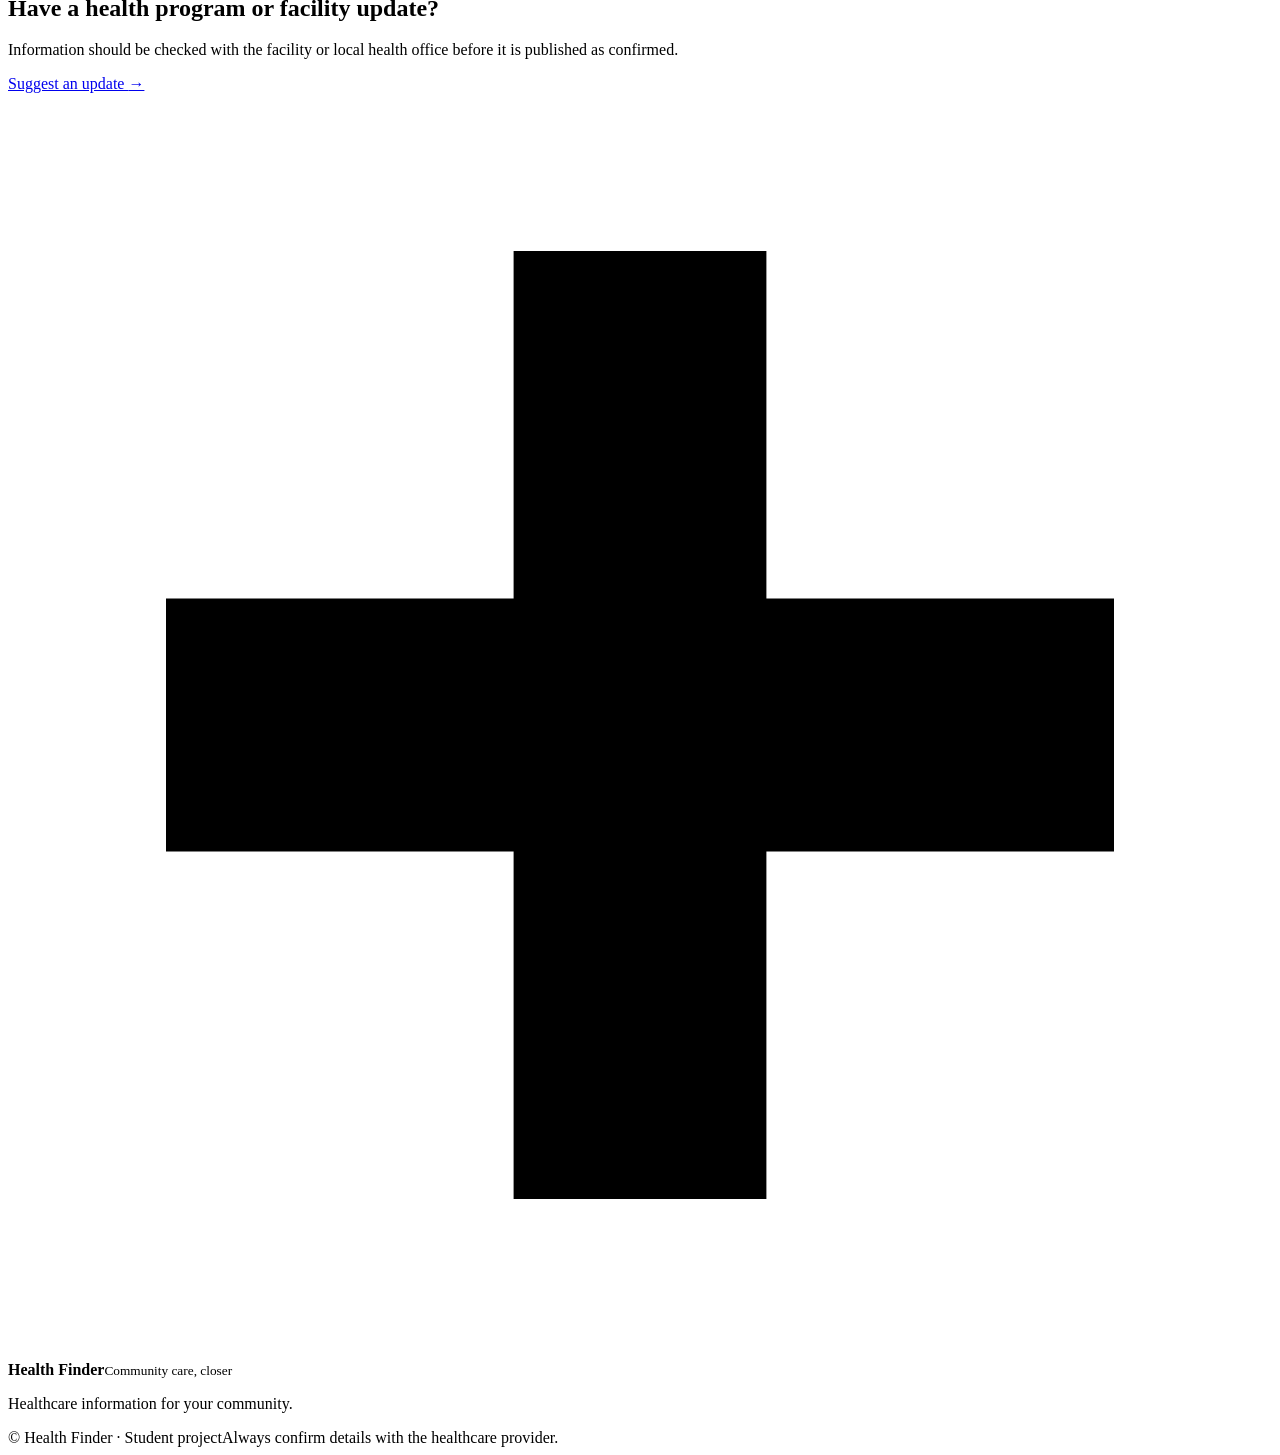
==== commit 100de74d: "Apply all the updated Health Finder website code files. Replaced the existing homepage, facility dir" ====
--- a/public/index.html
+++ b/public/index.html
@@ -3,7 +3,7 @@
 <head>
   <meta charset="utf-8">
   <meta name="viewport" content="width=device-width, initial-scale=1, viewport-fit=cover">
-  <meta name="theme-color" content="#0b2545">
+  <meta name="theme-color" content="#cde8f9">
   <meta name="description" content="Find healthcare facilities, services, fees, free healthcare offers, and barangay health programs in Davao del Sur.">
   <title>Health Finder — Community Healthcare, Made Easier</title>
   <link rel="stylesheet" href="/style.css">
@@ -16,7 +16,7 @@
         <span class="brand-mark" aria-hidden="true"><svg viewBox="0 0 40 40"><path d="M16 5h8v11h11v8H24v11h-8V24H5v-8h11z" fill="currentColor"/></svg></span>
         <span><strong>Health Finder</strong><small>Community care, closer</small></span>
       </a>
-      <button class="menu-toggle" id="menuToggle" aria-expanded="false" aria-controls="navLinks" aria-label="Open navigation"><span></span><span></span><span></span></button>
+      <button class="menu-toggle" id="menuToggle" type="button" aria-expanded="false" aria-controls="navLinks" aria-label="Open navigation"><span></span><span></span><span></span></button>
       <nav id="navLinks" class="nav-links" aria-label="Main navigation">
         <a href="#home" class="active">Home</a><a href="#find">Find care</a><a href="#services">Services</a><a href="#programs">Health programs</a><a href="#philhealth">PhilHealth</a><a href="#about">About</a>
         <button class="lang-toggle" id="languageBtn" type="button" aria-label="Switch language">Filipino</button>
@@ -37,13 +37,7 @@
           <button type="submit" class="btn btn-primary"><span data-i18n="searchButton">Find care</span><span aria-hidden="true"> →</span></button>
         </form>
       </div>
-    </section>
-
-    <!-- Feature strip removed to keep the homepage uncluttered. -->
-      <div><span class="trust-icon">⌖</span><span><b>Find facilities</b><small>Hospitals, clinics & RHUs</small></span></div>
-      <div><span class="trust-icon">＋</span><span><b>Check services</b><small>Availability & schedules</small></span></div>
-      <div><span class="trust-icon">₱</span><span><b>Plan ahead</b><small>Fees & free services</small></span></div>
-      <div><span class="trust-icon">♡</span><span><b>Community care</b><small>Programs near you</small></span></div>
+      <a class="scroll-cue" href="#find" aria-label="Scroll to find care"><span></span></a>
     </section>
 
     <section class="section find-section" id="find">
@@ -107,32 +101,33 @@
     <section class="section services-section" id="services">
       <div class="section-heading"><p class="section-kicker">QUICK ACCESS</p><h2 data-i18n="servicesTitle">What do you need today?</h2><p>Choose a service to find facilities that list it. Availability must be confirmed directly.</p></div>
       <div class="service-grid">
-        <button class="service-card" data-service="checkup"><span class="service-number">01</span><span class="service-icon">＋</span><strong>General check-up</strong><small>Doctor consultation</small><span class="service-arrow">↗</span></button>
-        <button class="service-card" data-service="vaccination"><span class="service-number">02</span><span class="service-icon">♡</span><strong>Vaccination</strong><small>Routine vaccines</small><span class="service-arrow">↗</span></button>
-        <button class="service-card" data-service="anti-rabies"><span class="service-number">03</span><span class="service-icon">✚</span><strong>Anti-rabies</strong><small>Animal bite services</small><span class="service-arrow">↗</span></button>
-        <button class="service-card" data-service="dialysis"><span class="service-number">04</span><span class="service-icon">◉</span><strong>Dialysis</strong><small>Kidney treatment</small><span class="service-arrow">↗</span></button>
-        <button class="service-card" data-service="cancer"><span class="service-number">05</span><span class="service-icon">✳</span><strong>Cancer care</strong><small>Cancer-related services</small><span class="service-arrow">↗</span></button>
-        <button class="service-card" data-service="medicine"><span class="service-number">06</span><span class="service-icon">▤</span><strong>Medicines</strong><small>Medicine availability</small><span class="service-arrow">↗</span></button>
-        <button class="service-card" data-service="laboratory"><span class="service-number">07</span><span class="service-icon">⌬</span><strong>Laboratory</strong><small>Tests & diagnostics</small><span class="service-arrow">↗</span></button>
-        <button class="service-card" data-service="emergency"><span class="service-number">08</span><span class="service-icon">!</span><strong>Emergency</strong><small>Urgent healthcare</small><span class="service-arrow">↗</span></button>
+        <button type="button" class="service-card" data-service="checkup"><span class="service-number">01</span><span class="service-icon">＋</span><strong>General check-up</strong><small>Doctor consultation</small><span class="service-arrow">↗</span></button>
+        <button type="button" class="service-card" data-service="vaccination"><span class="service-number">02</span><span class="service-icon">♡</span><strong>Vaccination</strong><small>Routine vaccines</small><span class="service-arrow">↗</span></button>
+        <button type="button" class="service-card" data-service="anti-rabies"><span class="service-number">03</span><span class="service-icon">✚</span><strong>Anti-rabies</strong><small>Animal bite services</small><span class="service-arrow">↗</span></button>
+        <button type="button" class="service-card" data-service="dialysis"><span class="service-number">04</span><span class="service-icon">◉</span><strong>Dialysis</strong><small>Kidney treatment</small><span class="service-arrow">↗</span></button>
+        <button type="button" class="service-card" data-service="cancer"><span class="service-number">05</span><span class="service-icon">✳</span><strong>Cancer care</strong><small>Cancer-related services</small><span class="service-arrow">↗</span></button>
+        <button type="button" class="service-card" data-service="medicine"><span class="service-number">06</span><span class="service-icon">▤</span><strong>Medicines</strong><small>Medicine availability</small><span class="service-arrow">↗</span></button>
+        <button type="button" class="service-card" data-service="laboratory"><span class="service-number">07</span><span class="service-icon">⌬</span><strong>Laboratory</strong><small>Tests & diagnostics</small><span class="service-arrow">↗</span></button>
+        <button type="button" class="service-card" data-service="emergency"><span class="service-number">08</span><span class="service-icon">!</span><strong>Emergency</strong><small>Urgent healthcare</small><span class="service-arrow">↗</span></button>
       </div>
       <div class="service-panel" id="servicePanel" hidden><div class="panel-head"><div><p class="section-kicker">SERVICE RESULTS</p><h3 id="panelTitle">Service</h3><p id="panelCount" aria-live="polite"></p></div><button class="icon-close" id="panelClose" type="button" aria-label="Close service results">×</button></div><div id="panelList" class="panel-list"></div></div>
     </section>
 
     <section class="program-section" id="programs">
       <div class="section program-layout">
-        <div class="program-intro"><p class="section-kicker light-kicker">HEALTH IN YOUR BARANGAY</p><h2>Community care<br><em>comes to you.</em></h2><p>Look out for free check-ups, vaccination drives, medical missions, and local health screenings.</p><a href="#contact" class="text-link">How to share a program <span>→</span></a></div>
-        <div class="program-content"><div class="program-top"><div><p class="section-kicker light-kicker">COMMUNITY PROGRAMS</p><h3>Upcoming health activities</h3></div><span class="calendar-mark">▦</span></div><div id="programList" class="program-list"></div><p class="program-note">No event dates are treated as confirmed unless supplied by an official local health office or organizer.</p></div>
+        <div class="program-intro"><p class="section-kicker">HEALTH IN YOUR BARANGAY</p><h2>Community care<br><em>comes to you.</em></h2><p>Look out for free check-ups, vaccination drives, medical missions, and local health screenings.</p><a href="#contact" class="text-link">How to share a program <span>→</span></a></div>
+        <div class="program-content"><div class="program-top"><div><p class="section-kicker">COMMUNITY PROGRAMS</p><h3>Upcoming health activities</h3></div><span class="calendar-mark">▦</span></div><div id="programList" class="program-list"></div><p class="program-note">No event dates are treated as confirmed unless supplied by an official local health office or organizer.</p></div>
       </div>
     </section>
 
     <section class="section about-section" id="about">
-      <figure class="about-art about-photo"><img src="https://news-ph.churchofjesuschrist.org/media/orig/Mormon_Newsroom_Philippines-Medical_Mission-.jpg" alt="A volunteer nurse checks a community member's blood pressure during a Davao medical mission" loading="lazy"><figcaption>Real community health outreach in Davao · <a href="https://news-ph.churchofjesuschrist.org/article/medical-mission-davao" target="_blank" rel="noopener noreferrer">Photo source</a></figcaption></figure>
+      <figure class="about-art"><img src="https://news-ph.churchofjesuschrist.org/media/orig/Mormon_Newsroom_Philippines-Medical_Mission-.jpg" alt="A volunteer nurse checks a community member's blood pressure during a Davao medical mission" loading="lazy"><figcaption>Real community health outreach in Davao · <a href="https://news-ph.churchofjesuschrist.org/article/medical-mission-davao" target="_blank" rel="noopener noreferrer">Photo source</a></figcaption></figure>
       <div class="about-copy"><p class="section-kicker">ABOUT HEALTH FINDER</p><h2>Health information should be <em>easy to find.</em></h2><p>Health Finder is a community-focused directory designed to help people discover healthcare facilities, compare service information, prepare for visits, and learn about free community health programs.</p><div class="about-points"><div><span>01</span><b>Clear information</b><small>Readable details, even on small screens.</small></div><div><span>02</span><b>Plan with confidence</b><small>Know what to ask before you go.</small></div><div><span>03</span><b>Community-first</b><small>Make local programs easier to discover.</small></div></div></div>
     </section>
 
-    <section class="contact-band" id="contact"><div><p class="section-kicker light-kicker">HELP IMPROVE THIS DIRECTORY</p><h2>Have a health program or facility update?</h2><p>Information should be checked with the facility or local health office before it is published as confirmed.</p></div><a class="btn btn-light" href="mailto:healthfinder@example.com?subject=Health%20Finder%20information%20update">Suggest an update <span>→</span></a></section>
+    <section class="contact-band" id="contact"><div><p class="section-kicker">HELP IMPROVE THIS DIRECTORY</p><h2>Have a health program or facility update?</h2><p>Information should be checked with the facility or local health office before it is published as confirmed.</p></div><a class="btn btn-light" href="mailto:healthfinder@example.com?subject=Health%20Finder%20information%20update">Suggest an update <span>→</span></a></section>
   </main>
+
   <footer class="site-footer"><div class="footer-brand"><span class="brand-mark"><svg viewBox="0 0 40 40"><path d="M16 5h8v11h11v8H24v11h-8V24H5v-8h11z" fill="currentColor"/></svg></span><span><strong>Health Finder</strong><small>Community care, closer</small></span></div><p>Healthcare information for your community.</p><div class="footer-bottom"><span>© <span id="year"></span> Health Finder · Student project</span><span>Always confirm details with the healthcare provider.</span></div></footer>
   <script src="/script.js" defer></script>
 </body>
